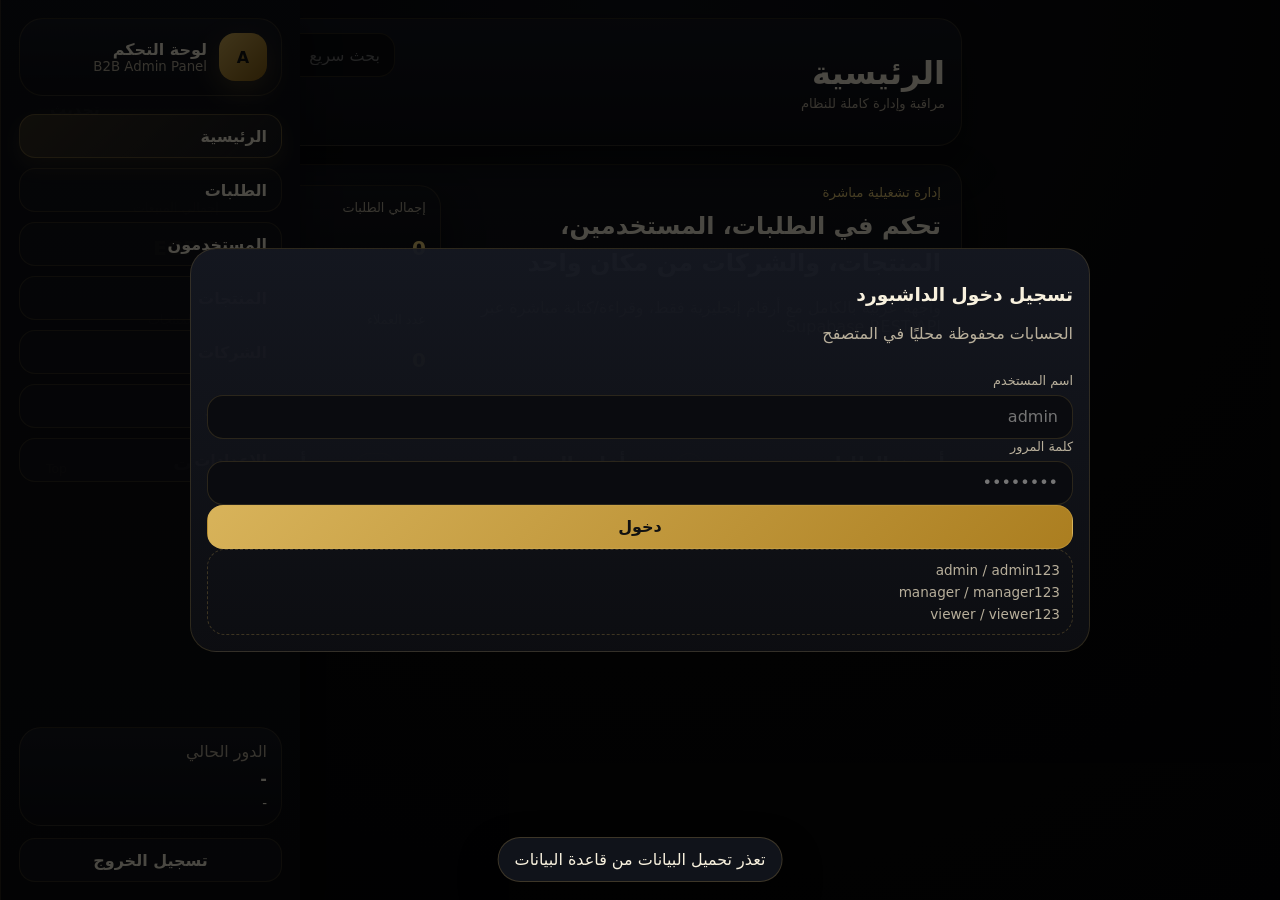
==== dashboard.html @ a52e0a56 "Add files via upload" ====
<!doctype html>
<html lang="ar" dir="rtl">
<head>
  <meta charset="utf-8" />
  <meta name="viewport" content="width=device-width, initial-scale=1, viewport-fit=cover" />
  <meta name="theme-color" content="#09090b" />
  <title>لوحة التحكم</title>
  <link rel="stylesheet" href="dashboard.css" />
</head>
<body>
  <div class="app">
    <aside class="sidebar" id="sidebar">
      <div class="brand"><div class="mark">A</div><div><strong>لوحة التحكم</strong><small>B2B Admin Panel</small></div></div>
      <nav class="nav" id="nav">
        <button data-sec="home" class="nav-btn active">الرئيسية</button>
        <button data-sec="orders" class="nav-btn">الطلبات</button>
        <button data-sec="users" class="nav-btn">المستخدمون</button>
        <button data-sec="products" class="nav-btn">المنتجات</button>
        <button data-sec="companies" class="nav-btn">الشركات</button>
        <button data-sec="reports" class="nav-btn">التقارير</button>
        <button data-sec="settings" class="nav-btn">الإعدادات</button>
      </nav>
      <div class="side-foot">
        <div class="role-box"><span>الدور الحالي</span><strong id="roleBadge">-</strong><small id="userBadge">-</small></div>
        <button id="logoutBtn" class="ghost full">تسجيل الخروج</button>
      </div>
    </aside>
    <div class="backdrop" id="backdrop"></div>
    <main class="main">
      <header class="topbar">
        <div class="top-left"><button id="menuBtn" class="icon mobile">☰</button><div><h1 id="pageTitle">الرئيسية</h1><p id="pageSub">مراقبة وإدارة كاملة للنظام</p></div></div>
        <div class="top-right"><div class="search"><input id="globalSearch" type="search" placeholder="بحث سريع" /><button id="clearSearch" class="mini">×</button></div><button id="refreshBtn" class="ghost">تحديث</button></div>
      </header>

      <section class="hero">
        <div>
          <p class="eyebrow">إدارة تشغيلية مباشرة</p>
          <h2>تحكم في الطلبات، المستخدمين، المنتجات، والشركات من مكان واحد</h2>
          <p class="muted">واجهة عربية بالكامل مع أرقام إنجليزية فقط، وقراءة/كتابة مباشرة عبر Supabase REST API.</p>
        </div>
        <div class="stats">
          <div class="stat"><span>إجمالي الطلبات</span><strong id="statOrders">0</strong></div>
          <div class="stat"><span>إجمالي المبيعات</span><strong id="statSales">0 EGP</strong></div>
          <div class="stat"><span>عدد العملاء</span><strong id="statCustomers">0</strong></div>
          <div class="stat"><span>عدد المنتجات</span><strong id="statProducts">0</strong></div>
        </div>
      </section>

      <section class="section active" data-sec="home">
        <div class="grid3">
          <div class="card"><div class="head"><h3>أحدث الطلبات</h3><span class="pill" id="latestCount">0</span></div><div class="table-wrap"><table class="table compact"><thead><tr><th>رقم الطلب</th><th>العميل</th><th>القيمة</th><th>الحالة</th></tr></thead><tbody id="latestOrders"></tbody></table></div></div>
          <div class="card"><div class="head"><h3>أعلى المنتجات</h3><span class="pill">Top</span></div><div id="topProducts" class="list"></div></div>
          <div class="card"><div class="head"><h3>أعلى الشركات</h3><span class="pill">Top</span></div><div id="topCompanies" class="list"></div></div>
        </div>
      </section>

      <section class="section" data-sec="orders">
        <div class="head"><div><h3>إدارة الطلبات</h3><p class="muted">عرض التفاصيل وتغيير الحالة</p></div><select id="statusFilter"><option value="">كل الحالات</option><option value="pending">pending</option><option value="confirmed">confirmed</option><option value="processing">processing</option><option value="shipped">shipped</option><option value="delivered">delivered</option><option value="paid">paid</option><option value="draft">draft</option></select></div>
        <div class="card"><div class="table-wrap"><table class="table"><thead><tr><th>رقم الطلب</th><th>العميل</th><th>الهاتف</th><th>القيمة</th><th>الحالة</th><th>التاريخ</th><th>إجراءات</th></tr></thead><tbody id="ordersBody"></tbody></table></div></div>
      </section>

      <section class="section" data-sec="users">
        <div class="head"><div><h3>إدارة المستخدمين</h3><p class="muted">العملاء والمناديب — التعديل الإداري فقط</p></div><div class="tabs"><button class="tab active" data-tab="customers">العملاء</button><button class="tab" data-tab="sales_reps">المناديب</button></div></div>
        <div class="card"><div class="table-wrap"><table class="table"><thead><tr><th>الاسم</th><th>الهاتف</th><th>العنوان</th><th>اللوكيشن</th><th>اسم المستخدم</th><th>إجراءات</th></tr></thead><tbody id="usersBody"></tbody></table></div></div>
        <div class="card admin-only"><div class="head"><h3>مستخدمو الداشبورد</h3><button id="addDashUser" class="ghost">إضافة مستخدم</button></div><div class="table-wrap"><table class="table compact"><thead><tr><th>اسم المستخدم</th><th>الدور</th><th>الحالة</th><th>إجراءات</th></tr></thead><tbody id="dashUsersBody"></tbody></table></div></div>
      </section>

      <section class="section" data-sec="products"><div class="head"><div><h3>إدارة المنتجات</h3><p class="muted">تعديل الاسم والسعر والحالة والتفعيل</p></div></div><div class="card"><div class="table-wrap"><table class="table"><thead><tr><th>المنتج</th><th>الشركة</th><th>سعر الكرتون</th><th>سعر القطعة</th><th>الحالة</th><th>الظهور</th><th>إجراءات</th></tr></thead><tbody id="productsBody"></tbody></table></div></div></section>

      <section class="section" data-sec="companies"><div class="head"><div><h3>إدارة الشركات</h3><p class="muted">تعديل الاسم واللوجو والظهور</p></div></div><div class="card"><div class="table-wrap"><table class="table"><thead><tr><th>الشركة</th><th>اللوجو</th><th>الظهور</th><th>الخصم</th><th>إجراءات</th></tr></thead><tbody id="companiesBody"></tbody></table></div></div></section>

      <section class="section" data-sec="reports">
        <div class="head"><div><h3>التقارير والتحليلات</h3><p class="muted">المبيعات حسب التاريخ، الحالات، الأعلى مبيعًا، وأداء المناديب</p></div><div class="filters"><input id="startDate" type="date" /><input id="endDate" type="date" /><button id="applyFilter" class="ghost">تطبيق</button></div></div>
        <div class="grid2"><div class="card"><div class="head"><h3>المبيعات حسب التاريخ</h3><span class="pill" id="salesRange">0 EGP</span></div><div id="dailySales" class="list"></div></div><div class="card"><div class="head"><h3>الطلبات حسب الحالة</h3><span class="pill" id="statusTotal">0</span></div><div id="statusBreakdown" class="list"></div></div><div class="card"><div class="head"><h3>أعلى العملاء</h3><span class="pill">Top</span></div><div id="topCustomers" class="list"></div></div><div class="card"><div class="head"><h3>أداء المناديب</h3><span class="pill">Top</span></div><div id="repPerformance" class="list"></div></div></div>
      </section>

      <section class="section" data-sec="settings">
        <div class="head"><div><h3>الإعدادات</h3><p class="muted">التحكم المحلي والاتصال</p></div></div>
        <div class="grid2"><div class="card"><div class="head"><h3>رقم واتساب الدعم</h3></div><div class="field"><span>الرقم</span><input id="waInput" type="text" placeholder="2015..." /></div><div class="actions"><button id="saveWa" class="primary">حفظ</button></div></div><div class="card"><div class="head"><h3>الصلاحيات</h3></div><div class="list"><div class="row"><strong>admin</strong><span>تحكم كامل</span></div><div class="row"><strong>manager</strong><span>عرض الطلبات وتغيير الحالة</span></div><div class="row"><strong>viewer</strong><span>عرض فقط</span></div></div></div></div>
      </section>
    </main>
  </div>

  <div class="overlay hidden" id="loginModal"><div class="modal"><div class="modal-head"><div><h3>تسجيل دخول الداشبورد</h3><p class="muted">الحسابات محفوظة محليًا في المتصفح</p></div></div><label class="field"><span>اسم المستخدم</span><input id="loginUser" type="text" placeholder="admin" /></label><label class="field"><span>كلمة المرور</span><input id="loginPass" type="password" placeholder="••••••••" /></label><button id="loginBtn" class="primary full">دخول</button><div class="hint"><div>admin / admin123</div><div>manager / manager123</div><div>viewer / viewer123</div></div></div></div>

  <div class="overlay hidden" id="editModal"><div class="modal wide"><div class="modal-head"><div><h3 id="editTitle">تعديل</h3><p id="editSub" class="muted">—</p></div><button class="icon" data-close="editModal">×</button></div><form id="editForm" class="form"></form><div class="actions right"><button class="ghost" data-close="editModal" type="button">إلغاء</button><button id="saveEdit" class="primary" type="button">حفظ</button></div></div></div>

  <div class="overlay hidden" id="detailsModal"><div class="modal wide"><div class="modal-head"><div><h3 id="detailsTitle">تفاصيل</h3><p id="detailsSub" class="muted">—</p></div><button class="icon" data-close="detailsModal">×</button></div><div id="detailsBody"></div></div></div>

  <div class="overlay hidden" id="dashUserModal"><div class="modal"><div class="modal-head"><div><h3>إضافة مستخدم داشبورد</h3><p class="muted">محلي داخل المتصفح</p></div><button class="icon" data-close="dashUserModal">×</button></div><form id="dashUserForm" class="form"><label class="field"><span>اسم المستخدم</span><input name="username" required /></label><label class="field"><span>الاسم الظاهر</span><input name="name" required /></label><label class="field"><span>كلمة المرور</span><input name="password" required /></label><label class="field"><span>الدور</span><select name="role"><option value="viewer">viewer</option><option value="manager">manager</option><option value="admin">admin</option></select></label></form><div class="actions right"><button class="ghost" data-close="dashUserModal" type="button">إلغاء</button><button id="createDashUser" class="primary" type="button">إضافة</button></div></div></div>

  <div id="toast" class="toast hidden"></div>
  <script src="dashboard.js"></script>
</body>
</html>
---- dashboard.css ----
:root{--bg:#070708;--panel:#111218;--panel2:#151821;--line:rgba(216,179,90,.16);--text:#f8f1de;--muted:#b8af9b;--gold:#d8b35a;--gold2:#f0d27a;--shadow:0 18px 40px rgba(0,0,0,.45);--radius:22px;--sidebar:300px}
*{box-sizing:border-box} html,body{margin:0;padding:0;background:radial-gradient(circle at top,#11131a 0,#070708 60%,#050506 100%);color:var(--text);font-family:system-ui,-apple-system,BlinkMacSystemFont,"Segoe UI",Tahoma,Arial,sans-serif} body{direction:rtl;overflow-x:hidden}
button,input,select{font:inherit} button{cursor:pointer}
.app{min-height:100vh}.sidebar{position:fixed;inset:0 auto 0 0;width:var(--sidebar);z-index:30;background:linear-gradient(180deg,rgba(15,16,22,.98),rgba(10,11,15,.98));border-left:1px solid var(--line);box-shadow:var(--shadow);padding:18px;display:flex;flex-direction:column;gap:18px}.brand,.role-box,.card,.modal,.topbar{border:1px solid var(--line);background:linear-gradient(180deg,rgba(21,24,33,.95),rgba(13,14,18,.95))}.brand{border-radius:24px;padding:14px;display:flex;align-items:center;gap:12px}.mark{width:48px;height:48px;border-radius:16px;display:grid;place-items:center;background:linear-gradient(135deg,var(--gold),#8a6212);color:#111;font-weight:900;box-shadow:0 10px 28px rgba(216,179,90,.24)}.brand small{display:block;color:var(--muted)}.nav{display:grid;gap:10px}.nav-btn,.ghost,.primary,.mini,.icon,.tab{min-height:44px;border-radius:16px;border:1px solid var(--line);background:rgba(255,255,255,.02);color:var(--text);padding:0 14px;display:inline-flex;align-items:center;justify-content:center;gap:8px}.nav-btn{justify-content:flex-start;font-weight:700}.nav-btn.active,.tab.active{background:linear-gradient(135deg,rgba(216,179,90,.2),rgba(255,255,255,.04));border-color:rgba(216,179,90,.32);box-shadow:0 8px 20px rgba(216,179,90,.12)}.side-foot{margin-top:auto;display:grid;gap:12px}.role-box{border-radius:22px;padding:14px;display:grid;gap:8px}.role-box span,.muted{color:var(--muted)} .main{margin-right:var(--sidebar);padding:18px;min-height:100vh}.topbar{position:sticky;top:14px;z-index:20;border-radius:24px;padding:14px 16px;box-shadow:var(--shadow);display:flex;align-items:center;justify-content:space-between;gap:14px}.top-left{display:flex;align-items:center;gap:14px}.top-left h1,.hero h2,.head h3{margin:0}.top-left p{margin:4px 0 0;color:var(--muted);font-size:.82rem}.top-right{display:flex;align-items:center;gap:10px;flex-wrap:wrap;justify-content:flex-end}.search{display:flex;align-items:center;gap:8px;min-width:min(100%,360px)}.search input,.field input,.field select,input[type="date"]{width:100%;min-height:44px;border-radius:16px;border:1px solid var(--line);background:#0a0b0f;color:var(--text);padding:0 14px;outline:none}.search input:focus,.field input:focus,.field select:focus,input[type="date"]:focus{border-color:rgba(216,179,90,.55);box-shadow:0 0 0 3px rgba(216,179,90,.08)}.icon,.mini{width:44px;padding:0}.hero{margin-top:18px;border:1px solid var(--line);background:linear-gradient(180deg,rgba(20,22,29,.92),rgba(11,12,16,.92));border-radius:var(--radius);box-shadow:var(--shadow);padding:20px;display:grid;gap:18px;grid-template-columns:1.2fr 1fr}.eyebrow{margin:0 0 8px;color:var(--gold2);font-size:.84rem}.hero h2{font-size:1.5rem;line-height:1.55}.stats{display:grid;grid-template-columns:repeat(2,minmax(0,1fr));gap:12px}.stat,.card{background:linear-gradient(180deg,rgba(20,22,29,.94),rgba(12,13,18,.94));border:1px solid var(--line);box-shadow:var(--shadow)}.stat{border-radius:22px;padding:14px;display:grid;gap:10px;min-height:100px}.stat span{color:var(--muted);font-size:.8rem}.stat strong{font-size:1.25rem;color:var(--gold2)}.section{display:none;margin-top:18px}.section.active{display:block}.grid2,.grid3{display:grid;gap:14px}.grid2{grid-template-columns:repeat(2,minmax(0,1fr))}.grid3{grid-template-columns:repeat(3,minmax(0,1fr))}.card{border-radius:24px;padding:16px}.head{display:flex;justify-content:space-between;align-items:flex-start;gap:12px;margin-bottom:12px;flex-wrap:wrap}.pill{display:inline-flex;align-items:center;justify-content:center;min-height:30px;padding:0 10px;border-radius:999px;background:rgba(216,179,90,.12);border:1px solid rgba(216,179,90,.2);color:var(--gold2);font-size:.78rem}.table-wrap{overflow:auto;border-radius:18px;border:1px solid rgba(255,255,255,.08)}.table{width:100%;border-collapse:collapse;min-width:820px;background:rgba(255,255,255,.02)}.table.compact{min-width:100%}.table th,.table td{padding:12px 14px;border-bottom:1px solid rgba(255,255,255,.06);text-align:right;vertical-align:middle}.table th{font-size:.8rem;color:var(--muted);font-weight:700;background:rgba(255,255,255,.02)}.actions,.filters,.tabs{display:flex;align-items:center;gap:8px;flex-wrap:wrap}.tabs{justify-content:flex-start}.tab,.ghost,.primary{font-weight:800}.primary{background:linear-gradient(135deg,var(--gold),#ab7e20);color:#111;border-color:rgba(216,179,90,.28)}.ghost{background:rgba(255,255,255,.03)}.full{width:100%}.list{display:grid;gap:10px}.row,.item{padding:12px 14px;border-radius:18px;border:1px solid rgba(255,255,255,.06);background:rgba(255,255,255,.03);display:flex;align-items:center;justify-content:space-between;gap:10px}.row strong,.item strong{font-size:.95rem}.row span,.item span{color:var(--muted);font-size:.82rem}.progress{width:100%;height:10px;background:rgba(255,255,255,.04);border-radius:999px;overflow:hidden;margin-top:8px}.progress span{display:block;height:100%;background:linear-gradient(90deg,var(--gold),var(--gold2))}.overlay{position:fixed;inset:0;background:rgba(0,0,0,.7);z-index:100;display:grid;place-items:center;padding:16px}.modal{width:min(900px,100%);border-radius:26px;padding:16px}.modal.wide{width:min(1080px,100%)}.modal-head{display:flex;align-items:flex-start;justify-content:space-between;gap:12px;margin-bottom:14px}.form{display:grid;gap:12px}.field{display:grid;gap:7px}.field span{font-size:.8rem;color:var(--muted)}.toast{position:fixed;bottom:18px;left:50%;transform:translateX(-50%);z-index:120;max-width:min(90vw,560px);padding:12px 16px;border-radius:999px;background:#10131a;border:1px solid rgba(216,179,90,.22);box-shadow:var(--shadow);text-align:center}.hidden{display:none !important}.backdrop{display:none}.mobile{display:none}.admin-only[data-hidden="1"]{display:none !important}.tiny{font-size:.78rem}.company-thumb{width:44px;height:44px;border-radius:12px;object-fit:cover;background:#111}.hint{border:1px dashed rgba(216,179,90,.24);border-radius:18px;padding:12px;color:var(--muted);display:grid;gap:6px;font-size:.85rem}@media (max-width:1100px){.hero,.grid2,.grid3{grid-template-columns:1fr}}@media (max-width:900px){.mobile{display:inline-flex}.main{margin-right:0;padding:14px}.sidebar{transform:translateX(100%);transition:transform .2s ease;width:min(88vw,320px)}body.sidebar-open .sidebar{transform:translateX(0)}.backdrop{position:fixed;inset:0;background:rgba(0,0,0,.55);z-index:25;display:block;opacity:0;pointer-events:none;transition:opacity .2s ease}body.sidebar-open .backdrop{opacity:1;pointer-events:auto}}@media (max-width:640px){.topbar,.head,.actions{flex-direction:column;align-items:stretch}.search{min-width:0;width:100%}.table{min-width:900px}.hero{padding:16px}.hero h2{font-size:1.25rem}}
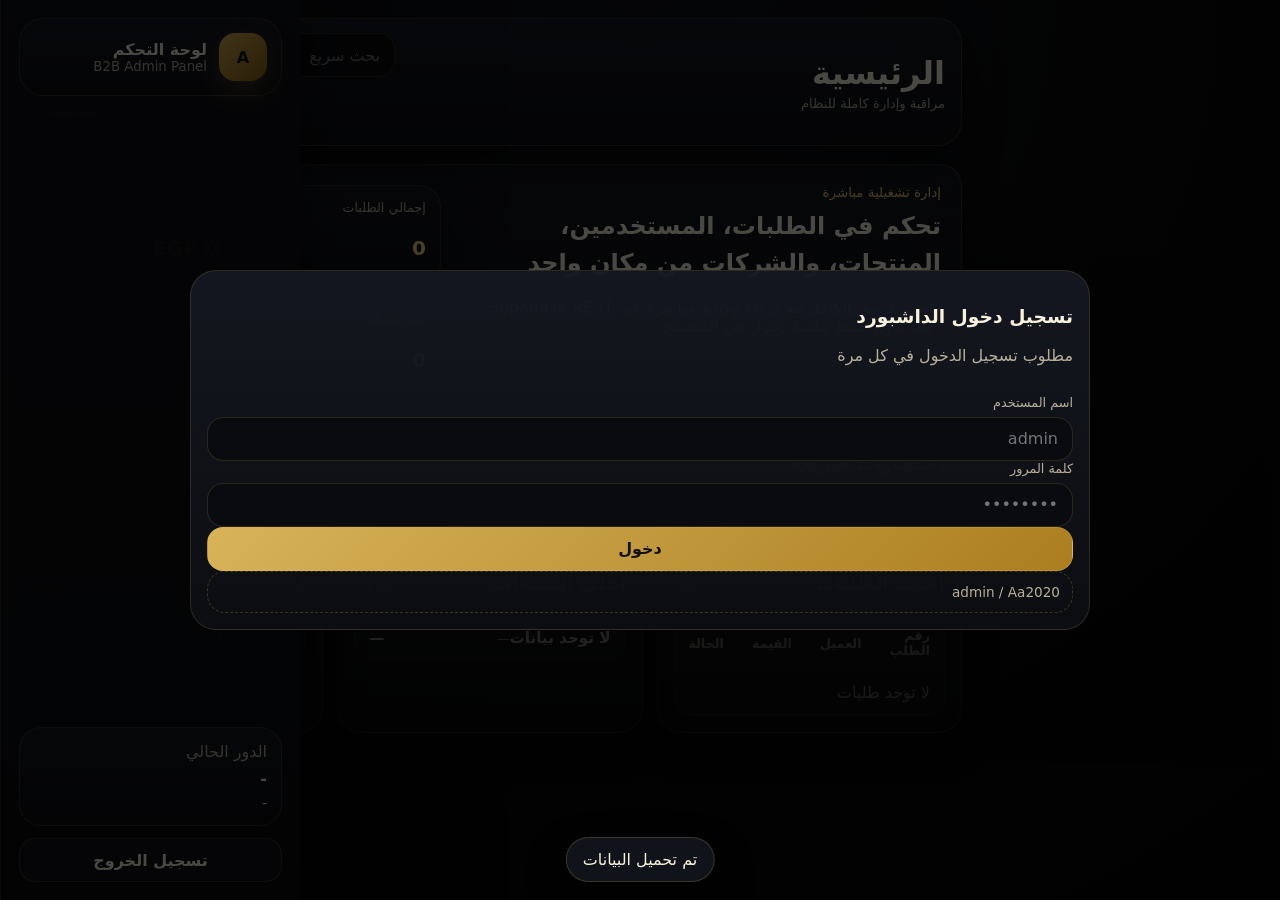
==== commit e1172cb7: "Add files via upload" ====
--- a/dashboard.html
+++ b/dashboard.html
@@ -8,9 +8,16 @@
   <link rel="stylesheet" href="dashboard.css" />
 </head>
 <body>
-  <div class="app">
+  <div class="app-shell">
     <aside class="sidebar" id="sidebar">
-      <div class="brand"><div class="mark">A</div><div><strong>لوحة التحكم</strong><small>B2B Admin Panel</small></div></div>
+      <div class="brand">
+        <div class="mark">A</div>
+        <div>
+          <strong>لوحة التحكم</strong>
+          <small>B2B Admin Panel</small>
+        </div>
+      </div>
+
       <nav class="nav" id="nav">
         <button data-sec="home" class="nav-btn active">الرئيسية</button>
         <button data-sec="orders" class="nav-btn">الطلبات</button>
@@ -20,23 +27,42 @@
         <button data-sec="reports" class="nav-btn">التقارير</button>
         <button data-sec="settings" class="nav-btn">الإعدادات</button>
       </nav>
+
       <div class="side-foot">
-        <div class="role-box"><span>الدور الحالي</span><strong id="roleBadge">-</strong><small id="userBadge">-</small></div>
+        <div class="role-box">
+          <span>الدور الحالي</span>
+          <strong id="roleBadge">-</strong>
+          <small id="userBadge">-</small>
+        </div>
         <button id="logoutBtn" class="ghost full">تسجيل الخروج</button>
       </div>
     </aside>
+
     <div class="backdrop" id="backdrop"></div>
+
     <main class="main">
       <header class="topbar">
-        <div class="top-left"><button id="menuBtn" class="icon mobile">☰</button><div><h1 id="pageTitle">الرئيسية</h1><p id="pageSub">مراقبة وإدارة كاملة للنظام</p></div></div>
-        <div class="top-right"><div class="search"><input id="globalSearch" type="search" placeholder="بحث سريع" /><button id="clearSearch" class="mini">×</button></div><button id="refreshBtn" class="ghost">تحديث</button></div>
+        <div class="top-left">
+          <button id="menuBtn" class="icon mobile">☰</button>
+          <div>
+            <h1 id="pageTitle">الرئيسية</h1>
+            <p id="pageSub">مراقبة وإدارة كاملة للنظام</p>
+          </div>
+        </div>
+        <div class="top-right">
+          <div class="search">
+            <input id="globalSearch" type="search" placeholder="بحث سريع" />
+            <button id="clearSearch" class="mini" title="مسح البحث">×</button>
+          </div>
+          <button id="refreshBtn" class="ghost">تحديث</button>
+        </div>
       </header>
 
       <section class="hero">
         <div>
           <p class="eyebrow">إدارة تشغيلية مباشرة</p>
           <h2>تحكم في الطلبات، المستخدمين، المنتجات، والشركات من مكان واحد</h2>
-          <p class="muted">واجهة عربية بالكامل مع أرقام إنجليزية فقط، وقراءة/كتابة مباشرة عبر Supabase REST API.</p>
+          <p class="muted">واجهة عربية بالكامل مع قراءة وكتابة مباشرة عبر Supabase REST API، بدون حفظ جلسة دخول في المتصفح.</p>
         </div>
         <div class="stats">
           <div class="stat"><span>إجمالي الطلبات</span><strong id="statOrders">0</strong></div>
@@ -47,47 +73,314 @@
       </section>
 
       <section class="section active" data-sec="home">
+        <div class="card rail-card">
+          <div class="head">
+            <div>
+              <h3>اختصارات سريعة</h3>
+              <p class="muted">اسحب أفقيًا وافتح القسم التفصيلي مباشرة</p>
+            </div>
+          </div>
+          <div class="quick-rail" id="quickRail">
+            <button class="quick-card" data-go="orders"><strong>الطلبات</strong><span>عرض وتغيير الحالة</span></button>
+            <button class="quick-card" data-go="users"><strong>المستخدمون</strong><span>العملاء والمناديب</span></button>
+            <button class="quick-card" data-go="products"><strong>المنتجات</strong><span>أسعار وظهور</span></button>
+            <button class="quick-card" data-go="companies"><strong>الشركات</strong><span>الشعارات والخصم</span></button>
+            <button class="quick-card" data-go="reports"><strong>التقارير</strong><span>الـviews الرسمية</span></button>
+          </div>
+        </div>
+
         <div class="grid3">
-          <div class="card"><div class="head"><h3>أحدث الطلبات</h3><span class="pill" id="latestCount">0</span></div><div class="table-wrap"><table class="table compact"><thead><tr><th>رقم الطلب</th><th>العميل</th><th>القيمة</th><th>الحالة</th></tr></thead><tbody id="latestOrders"></tbody></table></div></div>
-          <div class="card"><div class="head"><h3>أعلى المنتجات</h3><span class="pill">Top</span></div><div id="topProducts" class="list"></div></div>
-          <div class="card"><div class="head"><h3>أعلى الشركات</h3><span class="pill">Top</span></div><div id="topCompanies" class="list"></div></div>
+          <div class="card">
+            <div class="head"><h3>أحدث الطلبات</h3><span class="pill" id="latestCount">0</span></div>
+            <div class="table-wrap">
+              <table class="table compact">
+                <thead><tr><th>رقم الطلب</th><th>العميل</th><th>القيمة</th><th>الحالة</th></tr></thead>
+                <tbody id="latestOrders"></tbody>
+              </table>
+            </div>
+          </div>
+          <div class="card">
+            <div class="head"><h3>أعلى المنتجات</h3><span class="pill">Top</span></div>
+            <div id="topProducts" class="list"></div>
+          </div>
+          <div class="card">
+            <div class="head"><h3>أعلى الشركات</h3><span class="pill">Top</span></div>
+            <div id="topCompanies" class="list"></div>
+          </div>
         </div>
       </section>
 
       <section class="section" data-sec="orders">
-        <div class="head"><div><h3>إدارة الطلبات</h3><p class="muted">عرض التفاصيل وتغيير الحالة</p></div><select id="statusFilter"><option value="">كل الحالات</option><option value="pending">pending</option><option value="confirmed">confirmed</option><option value="processing">processing</option><option value="shipped">shipped</option><option value="delivered">delivered</option><option value="paid">paid</option><option value="draft">draft</option></select></div>
-        <div class="card"><div class="table-wrap"><table class="table"><thead><tr><th>رقم الطلب</th><th>العميل</th><th>الهاتف</th><th>القيمة</th><th>الحالة</th><th>التاريخ</th><th>إجراءات</th></tr></thead><tbody id="ordersBody"></tbody></table></div></div>
+        <div class="head">
+          <div>
+            <h3>إدارة الطلبات</h3>
+            <p class="muted">عرض التفاصيل وتغيير الحالة</p>
+          </div>
+          <select id="statusFilter">
+            <option value="">كل الحالات</option>
+            <option value="pending">pending</option>
+            <option value="confirmed">confirmed</option>
+            <option value="processing">processing</option>
+            <option value="shipped">shipped</option>
+            <option value="delivered">delivered</option>
+            <option value="paid">paid</option>
+            <option value="draft">draft</option>
+          </select>
+        </div>
+        <div class="card">
+          <div class="table-wrap">
+            <table class="table">
+              <thead>
+                <tr>
+                  <th>رقم الطلب</th>
+                  <th>العميل</th>
+                  <th>الهاتف</th>
+                  <th>القيمة</th>
+                  <th>الحالة</th>
+                  <th>التاريخ</th>
+                  <th>إجراءات</th>
+                </tr>
+              </thead>
+              <tbody id="ordersBody"></tbody>
+            </table>
+          </div>
+        </div>
       </section>
 
       <section class="section" data-sec="users">
-        <div class="head"><div><h3>إدارة المستخدمين</h3><p class="muted">العملاء والمناديب — التعديل الإداري فقط</p></div><div class="tabs"><button class="tab active" data-tab="customers">العملاء</button><button class="tab" data-tab="sales_reps">المناديب</button></div></div>
-        <div class="card"><div class="table-wrap"><table class="table"><thead><tr><th>الاسم</th><th>الهاتف</th><th>العنوان</th><th>اللوكيشن</th><th>اسم المستخدم</th><th>إجراءات</th></tr></thead><tbody id="usersBody"></tbody></table></div></div>
-        <div class="card admin-only"><div class="head"><h3>مستخدمو الداشبورد</h3><button id="addDashUser" class="ghost">إضافة مستخدم</button></div><div class="table-wrap"><table class="table compact"><thead><tr><th>اسم المستخدم</th><th>الدور</th><th>الحالة</th><th>إجراءات</th></tr></thead><tbody id="dashUsersBody"></tbody></table></div></div>
-      </section>
-
-      <section class="section" data-sec="products"><div class="head"><div><h3>إدارة المنتجات</h3><p class="muted">تعديل الاسم والسعر والحالة والتفعيل</p></div></div><div class="card"><div class="table-wrap"><table class="table"><thead><tr><th>المنتج</th><th>الشركة</th><th>سعر الكرتون</th><th>سعر القطعة</th><th>الحالة</th><th>الظهور</th><th>إجراءات</th></tr></thead><tbody id="productsBody"></tbody></table></div></div></section>
-
-      <section class="section" data-sec="companies"><div class="head"><div><h3>إدارة الشركات</h3><p class="muted">تعديل الاسم واللوجو والظهور</p></div></div><div class="card"><div class="table-wrap"><table class="table"><thead><tr><th>الشركة</th><th>اللوجو</th><th>الظهور</th><th>الخصم</th><th>إجراءات</th></tr></thead><tbody id="companiesBody"></tbody></table></div></div></section>
+        <div class="head">
+          <div>
+            <h3>إدارة المستخدمين</h3>
+            <p class="muted">العملاء والمناديب — التعديل الإداري فقط</p>
+          </div>
+          <div class="tabs">
+            <button class="tab active" data-tab="customers">العملاء</button>
+            <button class="tab" data-tab="sales_reps">المناديب</button>
+          </div>
+        </div>
+
+        <div class="card">
+          <div class="table-wrap">
+            <table class="table">
+              <thead>
+                <tr>
+                  <th>الاسم</th>
+                  <th>الهاتف</th>
+                  <th>العنوان / المنطقة</th>
+                  <th>اللوكيشن</th>
+                  <th>اسم المستخدم</th>
+                  <th>إجراءات</th>
+                </tr>
+              </thead>
+              <tbody id="usersBody"></tbody>
+            </table>
+          </div>
+        </div>
+
+        <div class="card admin-only" data-admin-only="1">
+          <div class="head">
+            <h3>مستخدمو الداشبورد</h3>
+            <button id="addDashUser" class="ghost">إضافة مستخدم</button>
+          </div>
+          <div class="table-wrap">
+            <table class="table compact">
+              <thead>
+                <tr>
+                  <th>اسم المستخدم</th>
+                  <th>الدور</th>
+                  <th>الحالة</th>
+                  <th>إجراءات</th>
+                </tr>
+              </thead>
+              <tbody id="dashUsersBody"></tbody>
+            </table>
+          </div>
+        </div>
+      </section>
+
+      <section class="section" data-sec="products">
+        <div class="head">
+          <div>
+            <h3>إدارة المنتجات</h3>
+            <p class="muted">تعديل الاسم والسعر والحالة والظهور</p>
+          </div>
+        </div>
+        <div class="card">
+          <div class="table-wrap">
+            <table class="table">
+              <thead>
+                <tr>
+                  <th>المنتج</th>
+                  <th>الشركة</th>
+                  <th>سعر الكرتون</th>
+                  <th>سعر القطعة</th>
+                  <th>الحالة</th>
+                  <th>الظهور</th>
+                  <th>إجراءات</th>
+                </tr>
+              </thead>
+              <tbody id="productsBody"></tbody>
+            </table>
+          </div>
+        </div>
+      </section>
+
+      <section class="section" data-sec="companies">
+        <div class="head">
+          <div>
+            <h3>إدارة الشركات</h3>
+            <p class="muted">تعديل الاسم واللوجو والظهور</p>
+          </div>
+        </div>
+        <div class="card">
+          <div class="table-wrap">
+            <table class="table">
+              <thead>
+                <tr>
+                  <th>الشركة</th>
+                  <th>اللوجو</th>
+                  <th>الظهور</th>
+                  <th>الخصم</th>
+                  <th>إجراءات</th>
+                </tr>
+              </thead>
+              <tbody id="companiesBody"></tbody>
+            </table>
+          </div>
+        </div>
+      </section>
 
       <section class="section" data-sec="reports">
-        <div class="head"><div><h3>التقارير والتحليلات</h3><p class="muted">المبيعات حسب التاريخ، الحالات، الأعلى مبيعًا، وأداء المناديب</p></div><div class="filters"><input id="startDate" type="date" /><input id="endDate" type="date" /><button id="applyFilter" class="ghost">تطبيق</button></div></div>
-        <div class="grid2"><div class="card"><div class="head"><h3>المبيعات حسب التاريخ</h3><span class="pill" id="salesRange">0 EGP</span></div><div id="dailySales" class="list"></div></div><div class="card"><div class="head"><h3>الطلبات حسب الحالة</h3><span class="pill" id="statusTotal">0</span></div><div id="statusBreakdown" class="list"></div></div><div class="card"><div class="head"><h3>أعلى العملاء</h3><span class="pill">Top</span></div><div id="topCustomers" class="list"></div></div><div class="card"><div class="head"><h3>أداء المناديب</h3><span class="pill">Top</span></div><div id="repPerformance" class="list"></div></div></div>
+        <div class="head">
+          <div>
+            <h3>التقارير والتحليلات</h3>
+            <p class="muted">الاعتماد على الـviews الرسمية فقط</p>
+          </div>
+          <div class="filters">
+            <input id="startDate" type="date" />
+            <input id="endDate" type="date" />
+            <button id="applyFilter" class="ghost">تطبيق</button>
+          </div>
+        </div>
+
+        <div class="grid2">
+          <div class="card">
+            <div class="head"><h3>المبيعات حسب التاريخ</h3><span class="pill" id="salesRange">0 EGP</span></div>
+            <div id="dailySales" class="list"></div>
+          </div>
+          <div class="card">
+            <div class="head"><h3>الطلبات حسب الحالة</h3><span class="pill" id="statusTotal">0</span></div>
+            <div id="statusBreakdown" class="list"></div>
+          </div>
+          <div class="card">
+            <div class="head"><h3>أعلى العملاء</h3><span class="pill">Top</span></div>
+            <div id="topCustomers" class="list"></div>
+          </div>
+          <div class="card">
+            <div class="head"><h3>أداء المناديب</h3><span class="pill">Top</span></div>
+            <div id="repPerformance" class="list"></div>
+          </div>
+        </div>
       </section>
 
       <section class="section" data-sec="settings">
-        <div class="head"><div><h3>الإعدادات</h3><p class="muted">التحكم المحلي والاتصال</p></div></div>
-        <div class="grid2"><div class="card"><div class="head"><h3>رقم واتساب الدعم</h3></div><div class="field"><span>الرقم</span><input id="waInput" type="text" placeholder="2015..." /></div><div class="actions"><button id="saveWa" class="primary">حفظ</button></div></div><div class="card"><div class="head"><h3>الصلاحيات</h3></div><div class="list"><div class="row"><strong>admin</strong><span>تحكم كامل</span></div><div class="row"><strong>manager</strong><span>عرض الطلبات وتغيير الحالة</span></div><div class="row"><strong>viewer</strong><span>عرض فقط</span></div></div></div></div>
+        <div class="head">
+          <div>
+            <h3>الإعدادات</h3>
+            <p class="muted">التحكم المحلي والاتصال</p>
+          </div>
+        </div>
+        <div class="grid2">
+          <div class="card">
+            <div class="head"><h3>رقم واتساب الدعم</h3></div>
+            <div class="field">
+              <span>الرقم</span>
+              <input id="waInput" type="text" placeholder="2015..." />
+            </div>
+            <div class="actions">
+              <button id="saveWa" class="primary">حفظ</button>
+            </div>
+          </div>
+          <div class="card">
+            <div class="head"><h3>الصلاحيات</h3></div>
+            <div class="list">
+              <div class="row"><strong>admin</strong><span>تحكم كامل</span></div>
+              <div class="row"><strong>manager</strong><span>الطلبات + التقارير</span></div>
+              <div class="row"><strong>viewer</strong><span>عرض تقارير فقط</span></div>
+            </div>
+          </div>
+        </div>
       </section>
     </main>
   </div>
 
-  <div class="overlay hidden" id="loginModal"><div class="modal"><div class="modal-head"><div><h3>تسجيل دخول الداشبورد</h3><p class="muted">الحسابات محفوظة محليًا في المتصفح</p></div></div><label class="field"><span>اسم المستخدم</span><input id="loginUser" type="text" placeholder="admin" /></label><label class="field"><span>كلمة المرور</span><input id="loginPass" type="password" placeholder="••••••••" /></label><button id="loginBtn" class="primary full">دخول</button><div class="hint"><div>admin / admin123</div><div>manager / manager123</div><div>viewer / viewer123</div></div></div></div>
-
-  <div class="overlay hidden" id="editModal"><div class="modal wide"><div class="modal-head"><div><h3 id="editTitle">تعديل</h3><p id="editSub" class="muted">—</p></div><button class="icon" data-close="editModal">×</button></div><form id="editForm" class="form"></form><div class="actions right"><button class="ghost" data-close="editModal" type="button">إلغاء</button><button id="saveEdit" class="primary" type="button">حفظ</button></div></div></div>
-
-  <div class="overlay hidden" id="detailsModal"><div class="modal wide"><div class="modal-head"><div><h3 id="detailsTitle">تفاصيل</h3><p id="detailsSub" class="muted">—</p></div><button class="icon" data-close="detailsModal">×</button></div><div id="detailsBody"></div></div></div>
-
-  <div class="overlay hidden" id="dashUserModal"><div class="modal"><div class="modal-head"><div><h3>إضافة مستخدم داشبورد</h3><p class="muted">محلي داخل المتصفح</p></div><button class="icon" data-close="dashUserModal">×</button></div><form id="dashUserForm" class="form"><label class="field"><span>اسم المستخدم</span><input name="username" required /></label><label class="field"><span>الاسم الظاهر</span><input name="name" required /></label><label class="field"><span>كلمة المرور</span><input name="password" required /></label><label class="field"><span>الدور</span><select name="role"><option value="viewer">viewer</option><option value="manager">manager</option><option value="admin">admin</option></select></label></form><div class="actions right"><button class="ghost" data-close="dashUserModal" type="button">إلغاء</button><button id="createDashUser" class="primary" type="button">إضافة</button></div></div></div>
+  <div class="overlay hidden" id="loginModal">
+    <div class="modal">
+      <div class="modal-head">
+        <div>
+          <h3>تسجيل دخول الداشبورد</h3>
+          <p class="muted">مطلوب تسجيل الدخول في كل مرة</p>
+        </div>
+      </div>
+      <label class="field"><span>اسم المستخدم</span><input id="loginUser" type="text" placeholder="admin" /></label>
+      <label class="field"><span>كلمة المرور</span><input id="loginPass" type="password" placeholder="••••••••" /></label>
+      <button id="loginBtn" class="primary full">دخول</button>
+      <div class="hint">
+        <div>admin / Aa2020</div>
+      </div>
+    </div>
+  </div>
+
+  <div class="overlay hidden" id="editModal">
+    <div class="modal wide">
+      <div class="modal-head">
+        <div>
+          <h3 id="editTitle">تعديل</h3>
+          <p id="editSub" class="muted">—</p>
+        </div>
+        <button class="icon" data-close="editModal">×</button>
+      </div>
+      <form id="editForm" class="form"></form>
+      <div class="actions right">
+        <button class="ghost" data-close="editModal" type="button">إلغاء</button>
+        <button id="saveEdit" class="primary" type="button">حفظ</button>
+      </div>
+    </div>
+  </div>
+
+  <div class="overlay hidden" id="detailsModal">
+    <div class="modal wide">
+      <div class="modal-head">
+        <div>
+          <h3 id="detailsTitle">تفاصيل</h3>
+          <p id="detailsSub" class="muted">—</p>
+        </div>
+        <button class="icon" data-close="detailsModal">×</button>
+      </div>
+      <div id="detailsBody"></div>
+    </div>
+  </div>
+
+  <div class="overlay hidden" id="dashUserModal">
+    <div class="modal">
+      <div class="modal-head">
+        <div>
+          <h3>إضافة مستخدم داشبورد</h3>
+          <p class="muted">يتم تخزينه محليًا في dashboard_users</p>
+        </div>
+        <button class="icon" data-close="dashUserModal">×</button>
+      </div>
+      <form id="dashUserForm" class="form">
+        <label class="field"><span>اسم المستخدم</span><input name="username" required /></label>
+        <label class="field"><span>الدور</span><select name="role"><option value="viewer">viewer</option><option value="manager">manager</option><option value="admin">admin</option></select></label>
+        <label class="field"><span>الباسورد</span><input name="password" type="password" required /></label>
+      </form>
+      <div class="actions right">
+        <button class="ghost" data-close="dashUserModal" type="button">إلغاء</button>
+        <button id="createDashUser" class="primary" type="button">إنشاء</button>
+      </div>
+    </div>
+  </div>
 
   <div id="toast" class="toast hidden"></div>
   <script src="dashboard.js"></script>
--- a/dashboard.css
+++ b/dashboard.css
@@ -1,4 +1,96 @@
-:root{--bg:#070708;--panel:#111218;--panel2:#151821;--line:rgba(216,179,90,.16);--text:#f8f1de;--muted:#b8af9b;--gold:#d8b35a;--gold2:#f0d27a;--shadow:0 18px 40px rgba(0,0,0,.45);--radius:22px;--sidebar:300px}
-*{box-sizing:border-box} html,body{margin:0;padding:0;background:radial-gradient(circle at top,#11131a 0,#070708 60%,#050506 100%);color:var(--text);font-family:system-ui,-apple-system,BlinkMacSystemFont,"Segoe UI",Tahoma,Arial,sans-serif} body{direction:rtl;overflow-x:hidden}
-button,input,select{font:inherit} button{cursor:pointer}
-.app{min-height:100vh}.sidebar{position:fixed;inset:0 auto 0 0;width:var(--sidebar);z-index:30;background:linear-gradient(180deg,rgba(15,16,22,.98),rgba(10,11,15,.98));border-left:1px solid var(--line);box-shadow:var(--shadow);padding:18px;display:flex;flex-direction:column;gap:18px}.brand,.role-box,.card,.modal,.topbar{border:1px solid var(--line);background:linear-gradient(180deg,rgba(21,24,33,.95),rgba(13,14,18,.95))}.brand{border-radius:24px;padding:14px;display:flex;align-items:center;gap:12px}.mark{width:48px;height:48px;border-radius:16px;display:grid;place-items:center;background:linear-gradient(135deg,var(--gold),#8a6212);color:#111;font-weight:900;box-shadow:0 10px 28px rgba(216,179,90,.24)}.brand small{display:block;color:var(--muted)}.nav{display:grid;gap:10px}.nav-btn,.ghost,.primary,.mini,.icon,.tab{min-height:44px;border-radius:16px;border:1px solid var(--line);background:rgba(255,255,255,.02);color:var(--text);padding:0 14px;display:inline-flex;align-items:center;justify-content:center;gap:8px}.nav-btn{justify-content:flex-start;font-weight:700}.nav-btn.active,.tab.active{background:linear-gradient(135deg,rgba(216,179,90,.2),rgba(255,255,255,.04));border-color:rgba(216,179,90,.32);box-shadow:0 8px 20px rgba(216,179,90,.12)}.side-foot{margin-top:auto;display:grid;gap:12px}.role-box{border-radius:22px;padding:14px;display:grid;gap:8px}.role-box span,.muted{color:var(--muted)} .main{margin-right:var(--sidebar);padding:18px;min-height:100vh}.topbar{position:sticky;top:14px;z-index:20;border-radius:24px;padding:14px 16px;box-shadow:var(--shadow);display:flex;align-items:center;justify-content:space-between;gap:14px}.top-left{display:flex;align-items:center;gap:14px}.top-left h1,.hero h2,.head h3{margin:0}.top-left p{margin:4px 0 0;color:var(--muted);font-size:.82rem}.top-right{display:flex;align-items:center;gap:10px;flex-wrap:wrap;justify-content:flex-end}.search{display:flex;align-items:center;gap:8px;min-width:min(100%,360px)}.search input,.field input,.field select,input[type="date"]{width:100%;min-height:44px;border-radius:16px;border:1px solid var(--line);background:#0a0b0f;color:var(--text);padding:0 14px;outline:none}.search input:focus,.field input:focus,.field select:focus,input[type="date"]:focus{border-color:rgba(216,179,90,.55);box-shadow:0 0 0 3px rgba(216,179,90,.08)}.icon,.mini{width:44px;padding:0}.hero{margin-top:18px;border:1px solid var(--line);background:linear-gradient(180deg,rgba(20,22,29,.92),rgba(11,12,16,.92));border-radius:var(--radius);box-shadow:var(--shadow);padding:20px;display:grid;gap:18px;grid-template-columns:1.2fr 1fr}.eyebrow{margin:0 0 8px;color:var(--gold2);font-size:.84rem}.hero h2{font-size:1.5rem;line-height:1.55}.stats{display:grid;grid-template-columns:repeat(2,minmax(0,1fr));gap:12px}.stat,.card{background:linear-gradient(180deg,rgba(20,22,29,.94),rgba(12,13,18,.94));border:1px solid var(--line);box-shadow:var(--shadow)}.stat{border-radius:22px;padding:14px;display:grid;gap:10px;min-height:100px}.stat span{color:var(--muted);font-size:.8rem}.stat strong{font-size:1.25rem;color:var(--gold2)}.section{display:none;margin-top:18px}.section.active{display:block}.grid2,.grid3{display:grid;gap:14px}.grid2{grid-template-columns:repeat(2,minmax(0,1fr))}.grid3{grid-template-columns:repeat(3,minmax(0,1fr))}.card{border-radius:24px;padding:16px}.head{display:flex;justify-content:space-between;align-items:flex-start;gap:12px;margin-bottom:12px;flex-wrap:wrap}.pill{display:inline-flex;align-items:center;justify-content:center;min-height:30px;padding:0 10px;border-radius:999px;background:rgba(216,179,90,.12);border:1px solid rgba(216,179,90,.2);color:var(--gold2);font-size:.78rem}.table-wrap{overflow:auto;border-radius:18px;border:1px solid rgba(255,255,255,.08)}.table{width:100%;border-collapse:collapse;min-width:820px;background:rgba(255,255,255,.02)}.table.compact{min-width:100%}.table th,.table td{padding:12px 14px;border-bottom:1px solid rgba(255,255,255,.06);text-align:right;vertical-align:middle}.table th{font-size:.8rem;color:var(--muted);font-weight:700;background:rgba(255,255,255,.02)}.actions,.filters,.tabs{display:flex;align-items:center;gap:8px;flex-wrap:wrap}.tabs{justify-content:flex-start}.tab,.ghost,.primary{font-weight:800}.primary{background:linear-gradient(135deg,var(--gold),#ab7e20);color:#111;border-color:rgba(216,179,90,.28)}.ghost{background:rgba(255,255,255,.03)}.full{width:100%}.list{display:grid;gap:10px}.row,.item{padding:12px 14px;border-radius:18px;border:1px solid rgba(255,255,255,.06);background:rgba(255,255,255,.03);display:flex;align-items:center;justify-content:space-between;gap:10px}.row strong,.item strong{font-size:.95rem}.row span,.item span{color:var(--muted);font-size:.82rem}.progress{width:100%;height:10px;background:rgba(255,255,255,.04);border-radius:999px;overflow:hidden;margin-top:8px}.progress span{display:block;height:100%;background:linear-gradient(90deg,var(--gold),var(--gold2))}.overlay{position:fixed;inset:0;background:rgba(0,0,0,.7);z-index:100;display:grid;place-items:center;padding:16px}.modal{width:min(900px,100%);border-radius:26px;padding:16px}.modal.wide{width:min(1080px,100%)}.modal-head{display:flex;align-items:flex-start;justify-content:space-between;gap:12px;margin-bottom:14px}.form{display:grid;gap:12px}.field{display:grid;gap:7px}.field span{font-size:.8rem;color:var(--muted)}.toast{position:fixed;bottom:18px;left:50%;transform:translateX(-50%);z-index:120;max-width:min(90vw,560px);padding:12px 16px;border-radius:999px;background:#10131a;border:1px solid rgba(216,179,90,.22);box-shadow:var(--shadow);text-align:center}.hidden{display:none !important}.backdrop{display:none}.mobile{display:none}.admin-only[data-hidden="1"]{display:none !important}.tiny{font-size:.78rem}.company-thumb{width:44px;height:44px;border-radius:12px;object-fit:cover;background:#111}.hint{border:1px dashed rgba(216,179,90,.24);border-radius:18px;padding:12px;color:var(--muted);display:grid;gap:6px;font-size:.85rem}@media (max-width:1100px){.hero,.grid2,.grid3{grid-template-columns:1fr}}@media (max-width:900px){.mobile{display:inline-flex}.main{margin-right:0;padding:14px}.sidebar{transform:translateX(100%);transition:transform .2s ease;width:min(88vw,320px)}body.sidebar-open .sidebar{transform:translateX(0)}.backdrop{position:fixed;inset:0;background:rgba(0,0,0,.55);z-index:25;display:block;opacity:0;pointer-events:none;transition:opacity .2s ease}body.sidebar-open .backdrop{opacity:1;pointer-events:auto}}@media (max-width:640px){.topbar,.head,.actions{flex-direction:column;align-items:stretch}.search{min-width:0;width:100%}.table{min-width:900px}.hero{padding:16px}.hero h2{font-size:1.25rem}}
+:root{
+  --bg:#070708;--panel:#111218;--panel2:#151821;--line:rgba(216,179,90,.16);--text:#f8f1de;--muted:#b8af9b;--gold:#d8b35a;--gold2:#f0d27a;--shadow:0 18px 40px rgba(0,0,0,.45);--radius:22px;--sidebar:300px;
+}
+*{box-sizing:border-box}
+html,body{margin:0;padding:0;background:radial-gradient(circle at top,#11131a 0,#070708 60%,#050506 100%);color:var(--text);font-family:system-ui,-apple-system,BlinkMacSystemFont,"Segoe UI",Tahoma,Arial,sans-serif}
+body{direction:rtl;overflow-x:hidden}
+button,input,select{font:inherit}
+button{cursor:pointer}
+.app-shell{min-height:100vh}
+.sidebar{position:fixed;inset:0 auto 0 0;width:var(--sidebar);z-index:30;background:linear-gradient(180deg,rgba(15,16,22,.98),rgba(10,11,15,.98));border-left:1px solid var(--line);box-shadow:var(--shadow);padding:18px;display:flex;flex-direction:column;gap:18px}
+.brand,.role-box,.card,.modal,.topbar{border:1px solid var(--line);background:linear-gradient(180deg,rgba(21,24,33,.95),rgba(13,14,18,.95))}
+.brand{border-radius:24px;padding:14px;display:flex;align-items:center;gap:12px}
+.mark{width:48px;height:48px;border-radius:16px;display:grid;place-items:center;background:linear-gradient(135deg,var(--gold),#8a6212);color:#111;font-weight:900;box-shadow:0 10px 28px rgba(216,179,90,.24)}
+.brand small{display:block;color:var(--muted)}
+.nav{display:grid;gap:10px}
+.nav-btn,.ghost,.primary,.mini,.icon,.tab,.quick-card{min-height:44px;border-radius:16px;border:1px solid var(--line);background:rgba(255,255,255,.02);color:var(--text);padding:0 14px;display:inline-flex;align-items:center;justify-content:center;gap:8px}
+.nav-btn{justify-content:flex-start;font-weight:700}
+.nav-btn.active,.tab.active{background:linear-gradient(135deg,rgba(216,179,90,.2),rgba(255,255,255,.04));border-color:rgba(216,179,90,.32);box-shadow:0 8px 20px rgba(216,179,90,.12)}
+.side-foot{margin-top:auto;display:grid;gap:12px}
+.role-box{border-radius:22px;padding:14px;display:grid;gap:8px}
+.role-box span,.muted{color:var(--muted)}
+.main{margin-right:var(--sidebar);padding:18px;min-height:100vh}
+.topbar{position:sticky;top:14px;z-index:20;border-radius:24px;padding:14px 16px;box-shadow:var(--shadow);display:flex;align-items:center;justify-content:space-between;gap:14px}
+.top-left{display:flex;align-items:center;gap:14px}
+.top-left h1,.hero h2,.head h3{margin:0}
+.top-left p{margin:4px 0 0;color:var(--muted);font-size:.82rem}
+.top-right{display:flex;align-items:center;gap:10px;flex-wrap:wrap;justify-content:flex-end}
+.search{display:flex;align-items:center;gap:8px;min-width:min(100%,360px)}
+.search input,.field input,.field select,input[type="date"]{width:100%;min-height:44px;border-radius:16px;border:1px solid var(--line);background:#0a0b0f;color:var(--text);padding:0 14px;outline:none}
+.search input:focus,.field input:focus,.field select:focus,input[type="date"]:focus{border-color:rgba(216,179,90,.55);box-shadow:0 0 0 3px rgba(216,179,90,.08)}
+.icon,.mini{width:44px;padding:0}
+.hero{margin-top:18px;border:1px solid var(--line);background:linear-gradient(180deg,rgba(20,22,29,.92),rgba(11,12,16,.92));border-radius:var(--radius);box-shadow:var(--shadow);padding:20px;display:grid;gap:18px;grid-template-columns:1.2fr 1fr}
+.eyebrow{margin:0 0 8px;color:var(--gold2);font-size:.84rem}
+.hero h2{font-size:1.5rem;line-height:1.55}
+.stats{display:grid;grid-template-columns:repeat(2,minmax(0,1fr));gap:12px}
+.stat,.card{background:linear-gradient(180deg,rgba(20,22,29,.94),rgba(12,13,18,.94));border:1px solid var(--line);box-shadow:var(--shadow)}
+.stat{border-radius:22px;padding:14px;display:grid;gap:10px;min-height:100px}
+.stat span{color:var(--muted);font-size:.8rem}
+.stat strong{font-size:1.25rem;color:var(--gold2)}
+.section{display:none;margin-top:18px}
+.section.active{display:block}
+.grid2,.grid3{display:grid;gap:14px}
+.grid2{grid-template-columns:repeat(2,minmax(0,1fr))}
+.grid3{grid-template-columns:repeat(3,minmax(0,1fr))}
+.card{border-radius:24px;padding:16px}
+.head{display:flex;justify-content:space-between;align-items:flex-start;gap:12px;margin-bottom:12px;flex-wrap:wrap}
+.pill{display:inline-flex;align-items:center;justify-content:center;min-height:30px;padding:0 10px;border-radius:999px;background:rgba(216,179,90,.12);border:1px solid rgba(216,179,90,.2);color:var(--gold2);font-size:.78rem}
+.table-wrap{overflow:auto;border-radius:18px;border:1px solid rgba(255,255,255,.08)}
+.table{width:100%;border-collapse:collapse;min-width:820px;background:rgba(255,255,255,.02)}
+.table.compact{min-width:100%}
+.table th,.table td{padding:12px 14px;border-bottom:1px solid rgba(255,255,255,.06);text-align:right;vertical-align:middle}
+.table th{font-size:.8rem;color:var(--muted);font-weight:700;background:rgba(255,255,255,.02)}
+.actions,.filters,.tabs{display:flex;align-items:center;gap:8px;flex-wrap:wrap}
+.tabs{justify-content:flex-start}
+.tab,.ghost,.primary{font-weight:800}
+.primary{background:linear-gradient(135deg,var(--gold),#ab7e20);color:#111;border-color:rgba(216,179,90,.28)}
+.ghost{background:rgba(255,255,255,.03)}
+.full{width:100%}
+.list{display:grid;gap:10px}
+.row,.item{padding:12px 14px;border-radius:18px;border:1px solid rgba(255,255,255,.06);background:rgba(255,255,255,.03);display:flex;align-items:center;justify-content:space-between;gap:10px}
+.row strong,.item strong{font-size:.95rem}
+.row span,.item span{color:var(--muted);font-size:.82rem}
+.progress{width:100%;height:10px;background:rgba(255,255,255,.04);border-radius:999px;overflow:hidden;margin-top:8px}
+.progress span{display:block;height:100%;background:linear-gradient(90deg,var(--gold),var(--gold2))}
+.overlay{position:fixed;inset:0;background:rgba(0,0,0,.7);z-index:100;display:grid;place-items:center;padding:16px}
+.modal{width:min(900px,100%);border-radius:26px;padding:16px}
+.modal.wide{width:min(1080px,100%)}
+.modal-head{display:flex;align-items:flex-start;justify-content:space-between;gap:12px;margin-bottom:14px}
+.form{display:grid;gap:12px}
+.field{display:grid;gap:7px}
+.field span{font-size:.8rem;color:var(--muted)}
+.toast{position:fixed;bottom:18px;left:50%;transform:translateX(-50%);z-index:120;max-width:min(90vw,560px);padding:12px 16px;border-radius:999px;background:#10131a;border:1px solid rgba(216,179,90,.22);box-shadow:var(--shadow);text-align:center}
+.hidden{display:none !important}
+.backdrop{display:none}
+.mobile{display:none}
+.admin-only[data-admin-only="1"]{display:block}
+.company-thumb{width:44px;height:44px;border-radius:12px;object-fit:cover;background:#111}
+.hint{border:1px dashed rgba(216,179,90,.24);border-radius:18px;padding:12px;color:var(--muted);display:grid;gap:6px;font-size:.85rem}
+.rail-card{padding-bottom:12px}
+.quick-rail{display:flex;gap:12px;overflow-x:auto;padding-bottom:6px;scroll-snap-type:x proximity}
+.quick-card{min-width:170px;height:98px;flex:0 0 auto;align-items:flex-start;justify-content:space-between;padding:14px 16px;text-align:right;scroll-snap-align:start;background:linear-gradient(180deg,rgba(255,255,255,.04),rgba(255,255,255,.02));border-color:rgba(216,179,90,.18)}
+.quick-card strong{font-size:1rem}
+.quick-card span{color:var(--muted);font-size:.82rem;display:block;margin-top:6px}
+.status{display:inline-flex;align-items:center;justify-content:center;min-height:28px;padding:0 10px;border-radius:999px;font-size:.78rem;border:1px solid transparent}
+.status.good{background:rgba(0,170,94,.12);border-color:rgba(0,170,94,.25);color:#8ef0bc}
+.status.warn{background:rgba(216,179,90,.12);border-color:rgba(216,179,90,.25);color:var(--gold2)}
+.status.bad{background:rgba(255,88,88,.12);border-color:rgba(255,88,88,.22);color:#ffb7b7}
+.blocked{opacity:.45;filter:grayscale(.3)}
+.blocked .card,.blocked .table-wrap{pointer-events:none}
+@media (max-width:1100px){.hero,.grid2,.grid3{grid-template-columns:1fr}}
+@media (max-width:900px){
+  .mobile{display:inline-flex}.main{margin-right:0;padding:14px}.sidebar{transform:translateX(100%);transition:transform .2s ease;width:min(88vw,320px)}body.sidebar-open .sidebar{transform:translateX(0)}.backdrop{position:fixed;inset:0;background:rgba(0,0,0,.55);z-index:25;display:block;opacity:0;pointer-events:none;transition:opacity .2s ease}body.sidebar-open .backdrop{opacity:1;pointer-events:auto}
+}
+@media (max-width:640px){
+  .topbar,.head,.actions{flex-direction:column;align-items:stretch}.search{min-width:0;width:100%}.table{min-width:900px}.hero{padding:16px}.hero h2{font-size:1.25rem}.quick-card{min-width:150px}
+}
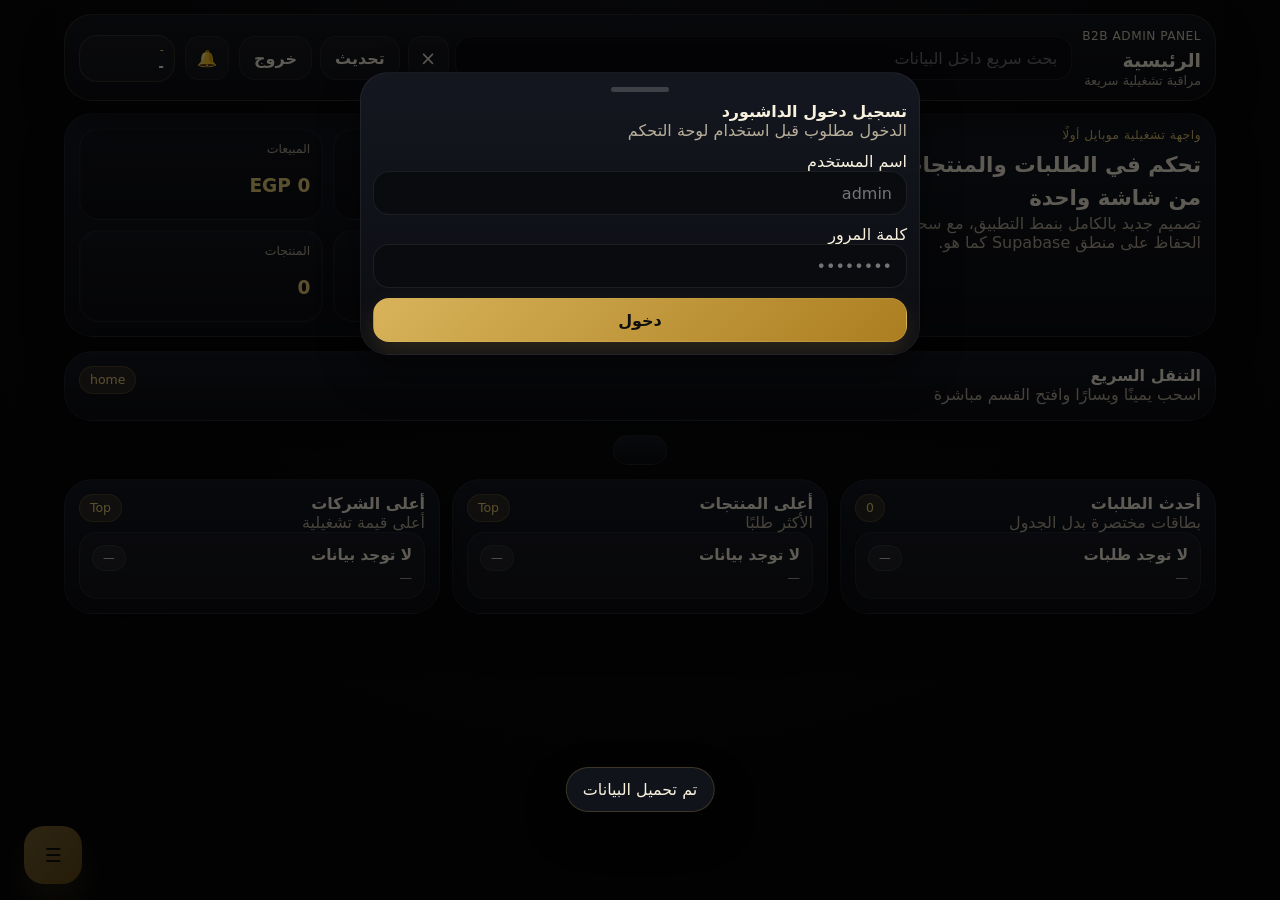
==== commit 9c19a037: "Add files via upload" ====
--- a/dashboard.html
+++ b/dashboard.html
@@ -3,120 +3,126 @@
 <head>
   <meta charset="utf-8" />
   <meta name="viewport" content="width=device-width, initial-scale=1, viewport-fit=cover" />
-  <meta name="theme-color" content="#09090b" />
+  <meta name="theme-color" content="#070708" />
+  <meta name="apple-mobile-web-app-capable" content="yes" />
+  <meta name="apple-mobile-web-app-status-bar-style" content="black-translucent" />
   <title>لوحة التحكم</title>
   <link rel="stylesheet" href="dashboard.css" />
 </head>
 <body>
-  <div class="app-shell">
-    <aside class="sidebar" id="sidebar">
-      <div class="brand">
-        <div class="mark">A</div>
+  <div class="app-shell" id="appShell">
+    <header class="topbar">
+      <div class="topbar__title">
+        <button id="menuBtn" class="icon-btn mobile-only" aria-label="القائمة">☰</button>
         <div>
-          <strong>لوحة التحكم</strong>
-          <small>B2B Admin Panel</small>
-        </div>
-      </div>
-
-      <nav class="nav" id="nav">
-        <button data-sec="home" class="nav-btn active">الرئيسية</button>
-        <button data-sec="orders" class="nav-btn">الطلبات</button>
-        <button data-sec="users" class="nav-btn">المستخدمون</button>
-        <button data-sec="products" class="nav-btn">المنتجات</button>
-        <button data-sec="companies" class="nav-btn">الشركات</button>
-        <button data-sec="reports" class="nav-btn">التقارير</button>
-        <button data-sec="settings" class="nav-btn">الإعدادات</button>
+          <p class="eyebrow">B2B Admin Panel</p>
+          <h1 id="pageTitle">الرئيسية</h1>
+          <p id="pageSub" class="subtle">مراقبة وإدارة كاملة للنظام</p>
+        </div>
+      </div>
+
+      <div class="topbar__tools">
+        <div class="searchbox">
+          <input id="globalSearch" type="search" placeholder="بحث سريع داخل البيانات" />
+          <button id="clearSearch" class="icon-btn clear-btn" aria-label="مسح البحث">×</button>
+        </div>
+        <button id="refreshBtn" class="ghost-btn">تحديث</button>
+        <button id="logoutBtn" class="ghost-btn">خروج</button>
+      </div>
+
+      <div class="topbar__meta">
+        <button id="notifBtn" class="icon-btn" aria-label="التنبيهات">🔔</button>
+        <div class="user-chip">
+          <span class="user-chip__role" id="roleBadge">-</span>
+          <strong id="userBadge">-</strong>
+        </div>
+      </div>
+    </header>
+
+    <main class="main">
+      <section class="hero card">
+        <div class="hero__copy">
+          <p class="eyebrow gold">واجهة تشغيلية موبايل أولًا</p>
+          <h2>تحكم في الطلبات والمنتجات والعملاء والتقارير بسرعة من شاشة واحدة</h2>
+          <p class="subtle">تصميم جديد بالكامل بنمط التطبيق، مع سحب أفقي، بطاقات ذكية، وقوائم سفلية سريعة مع الحفاظ على منطق Supabase كما هو.</p>
+        </div>
+        <div class="stats-grid" id="statsGrid">
+          <article class="mini-stat"><span>إجمالي الطلبات</span><strong id="statOrders">0</strong></article>
+          <article class="mini-stat"><span>المبيعات</span><strong id="statSales">0 EGP</strong></article>
+          <article class="mini-stat"><span>العملاء</span><strong id="statCustomers">0</strong></article>
+          <article class="mini-stat"><span>المنتجات</span><strong id="statProducts">0</strong></article>
+        </div>
+      </section>
+
+      <section class="rail-section card">
+        <div class="section-head">
+          <div>
+            <h3>التنقل السريع</h3>
+            <p class="subtle">اسحب يمينًا ويسارًا وافتح القسم مباشرة</p>
+          </div>
+          <span class="pill" id="sectionPill">home</span>
+        </div>
+        <div class="section-rail" id="quickRail" aria-label="التنقل السريع">
+          <button class="rail-card" data-go="orders"><strong>الطلبات</strong><span>قائمة + حالة</span></button>
+          <button class="rail-card" data-go="users"><strong>العملاء</strong><span>العملاء والمناديب</span></button>
+          <button class="rail-card" data-go="products"><strong>المنتجات</strong><span>أسعار وظهور</span></button>
+          <button class="rail-card" data-go="companies"><strong>الشركات</strong><span>اللوجو والخصم</span></button>
+          <button class="rail-card" data-go="reports"><strong>التقارير</strong><span>مؤشرات وتحليلات</span></button>
+          <button class="rail-card" data-go="settings"><strong>الإعدادات</strong><span>الاتصال والصلاحيات</span></button>
+        </div>
+      </section>
+
+      <nav class="dock card" aria-label="الاختصارات">
+        <button class="dock__item active" data-sec="home"><span>⌂</span><strong>الرئيسية</strong></button>
+        <button class="dock__item" data-sec="orders"><span>↳</span><strong>الطلبات</strong></button>
+        <button class="dock__item" data-sec="reports"><span>◌</span><strong>التقارير</strong></button>
+        <button class="dock__item" data-sec="settings"><span>⚙</span><strong>الإعدادات</strong></button>
       </nav>
 
-      <div class="side-foot">
-        <div class="role-box">
-          <span>الدور الحالي</span>
-          <strong id="roleBadge">-</strong>
-          <small id="userBadge">-</small>
-        </div>
-        <button id="logoutBtn" class="ghost full">تسجيل الخروج</button>
-      </div>
-    </aside>
-
-    <div class="backdrop" id="backdrop"></div>
-
-    <main class="main">
-      <header class="topbar">
-        <div class="top-left">
-          <button id="menuBtn" class="icon mobile">☰</button>
-          <div>
-            <h1 id="pageTitle">الرئيسية</h1>
-            <p id="pageSub">مراقبة وإدارة كاملة للنظام</p>
-          </div>
-        </div>
-        <div class="top-right">
-          <div class="search">
-            <input id="globalSearch" type="search" placeholder="بحث سريع" />
-            <button id="clearSearch" class="mini" title="مسح البحث">×</button>
-          </div>
-          <button id="refreshBtn" class="ghost">تحديث</button>
-        </div>
-      </header>
-
-      <section class="hero">
-        <div>
-          <p class="eyebrow">إدارة تشغيلية مباشرة</p>
-          <h2>تحكم في الطلبات، المستخدمين، المنتجات، والشركات من مكان واحد</h2>
-          <p class="muted">واجهة عربية بالكامل مع قراءة وكتابة مباشرة عبر Supabase REST API، بدون حفظ جلسة دخول في المتصفح.</p>
-        </div>
-        <div class="stats">
-          <div class="stat"><span>إجمالي الطلبات</span><strong id="statOrders">0</strong></div>
-          <div class="stat"><span>إجمالي المبيعات</span><strong id="statSales">0 EGP</strong></div>
-          <div class="stat"><span>عدد العملاء</span><strong id="statCustomers">0</strong></div>
-          <div class="stat"><span>عدد المنتجات</span><strong id="statProducts">0</strong></div>
-        </div>
-      </section>
-
       <section class="section active" data-sec="home">
-        <div class="card rail-card">
-          <div class="head">
-            <div>
-              <h3>اختصارات سريعة</h3>
-              <p class="muted">اسحب أفقيًا وافتح القسم التفصيلي مباشرة</p>
-            </div>
-          </div>
-          <div class="quick-rail" id="quickRail">
-            <button class="quick-card" data-go="orders"><strong>الطلبات</strong><span>عرض وتغيير الحالة</span></button>
-            <button class="quick-card" data-go="users"><strong>المستخدمون</strong><span>العملاء والمناديب</span></button>
-            <button class="quick-card" data-go="products"><strong>المنتجات</strong><span>أسعار وظهور</span></button>
-            <button class="quick-card" data-go="companies"><strong>الشركات</strong><span>الشعارات والخصم</span></button>
-            <button class="quick-card" data-go="reports"><strong>التقارير</strong><span>الـviews الرسمية</span></button>
-          </div>
-        </div>
-
-        <div class="grid3">
-          <div class="card">
-            <div class="head"><h3>أحدث الطلبات</h3><span class="pill" id="latestCount">0</span></div>
-            <div class="table-wrap">
-              <table class="table compact">
-                <thead><tr><th>رقم الطلب</th><th>العميل</th><th>القيمة</th><th>الحالة</th></tr></thead>
-                <tbody id="latestOrders"></tbody>
-              </table>
-            </div>
-          </div>
-          <div class="card">
-            <div class="head"><h3>أعلى المنتجات</h3><span class="pill">Top</span></div>
-            <div id="topProducts" class="list"></div>
-          </div>
-          <div class="card">
-            <div class="head"><h3>أعلى الشركات</h3><span class="pill">Top</span></div>
-            <div id="topCompanies" class="list"></div>
-          </div>
+        <div class="panel-grid">
+          <article class="card panel">
+            <div class="section-head">
+              <div>
+                <h3>أحدث الطلبات</h3>
+                <p class="subtle">بطاقات مختصرة بدل الجدول</p>
+              </div>
+              <span class="pill" id="latestCount">0</span>
+            </div>
+            <div id="latestOrders" class="stack"></div>
+          </article>
+
+          <article class="card panel">
+            <div class="section-head">
+              <div>
+                <h3>أعلى المنتجات</h3>
+                <p class="subtle">الأكثر طلبًا</p>
+              </div>
+              <span class="pill">Top</span>
+            </div>
+            <div id="topProducts" class="stack"></div>
+          </article>
+
+          <article class="card panel">
+            <div class="section-head">
+              <div>
+                <h3>أعلى الشركات</h3>
+                <p class="subtle">أعلى قيمة تشغيلية</p>
+              </div>
+              <span class="pill">Top</span>
+            </div>
+            <div id="topCompanies" class="stack"></div>
+          </article>
         </div>
       </section>
 
       <section class="section" data-sec="orders">
-        <div class="head">
-          <div>
-            <h3>إدارة الطلبات</h3>
-            <p class="muted">عرض التفاصيل وتغيير الحالة</p>
-          </div>
-          <select id="statusFilter">
+        <div class="section-head sticky-head">
+          <div>
+            <h3>الطلبات</h3>
+            <p class="subtle">قراءة سريعة + فتح التفاصيل + تغيير الحالة</p>
+          </div>
+          <select id="statusFilter" class="select-pill">
             <option value="">كل الحالات</option>
             <option value="pending">pending</option>
             <option value="confirmed">confirmed</option>
@@ -127,260 +133,213 @@
             <option value="draft">draft</option>
           </select>
         </div>
-        <div class="card">
-          <div class="table-wrap">
-            <table class="table">
-              <thead>
-                <tr>
-                  <th>رقم الطلب</th>
-                  <th>العميل</th>
-                  <th>الهاتف</th>
-                  <th>القيمة</th>
-                  <th>الحالة</th>
-                  <th>التاريخ</th>
-                  <th>إجراءات</th>
-                </tr>
-              </thead>
-              <tbody id="ordersBody"></tbody>
-            </table>
-          </div>
-        </div>
+        <div id="ordersBody" class="card-grid"></div>
       </section>
 
       <section class="section" data-sec="users">
-        <div class="head">
-          <div>
-            <h3>إدارة المستخدمين</h3>
-            <p class="muted">العملاء والمناديب — التعديل الإداري فقط</p>
-          </div>
-          <div class="tabs">
+        <div class="section-head sticky-head">
+          <div>
+            <h3>المستخدمون</h3>
+            <p class="subtle">العملاء والمناديب في شكل بطاقات</p>
+          </div>
+          <div class="tabs" role="tablist">
             <button class="tab active" data-tab="customers">العملاء</button>
             <button class="tab" data-tab="sales_reps">المناديب</button>
           </div>
         </div>
-
-        <div class="card">
-          <div class="table-wrap">
-            <table class="table">
-              <thead>
-                <tr>
-                  <th>الاسم</th>
-                  <th>الهاتف</th>
-                  <th>العنوان / المنطقة</th>
-                  <th>اللوكيشن</th>
-                  <th>اسم المستخدم</th>
-                  <th>إجراءات</th>
-                </tr>
-              </thead>
-              <tbody id="usersBody"></tbody>
-            </table>
-          </div>
-        </div>
-
-        <div class="card admin-only" data-admin-only="1">
-          <div class="head">
-            <h3>مستخدمو الداشبورد</h3>
-            <button id="addDashUser" class="ghost">إضافة مستخدم</button>
-          </div>
-          <div class="table-wrap">
-            <table class="table compact">
-              <thead>
-                <tr>
-                  <th>اسم المستخدم</th>
-                  <th>الدور</th>
-                  <th>الحالة</th>
-                  <th>إجراءات</th>
-                </tr>
-              </thead>
-              <tbody id="dashUsersBody"></tbody>
-            </table>
-          </div>
-        </div>
+        <div id="usersBody" class="card-grid"></div>
+        <article class="card admin-only panel" data-admin-only="1">
+          <div class="section-head">
+            <div>
+              <h3>مستخدمو الداشبورد</h3>
+              <p class="subtle">إدارة صلاحيات الدخول</p>
+            </div>
+            <button id="addDashUser" class="ghost-btn">إضافة مستخدم</button>
+          </div>
+          <div id="dashUsersBody" class="stack"></div>
+        </article>
       </section>
 
       <section class="section" data-sec="products">
-        <div class="head">
-          <div>
-            <h3>إدارة المنتجات</h3>
-            <p class="muted">تعديل الاسم والسعر والحالة والظهور</p>
-          </div>
-        </div>
-        <div class="card">
-          <div class="table-wrap">
-            <table class="table">
-              <thead>
-                <tr>
-                  <th>المنتج</th>
-                  <th>الشركة</th>
-                  <th>سعر الكرتون</th>
-                  <th>سعر القطعة</th>
-                  <th>الحالة</th>
-                  <th>الظهور</th>
-                  <th>إجراءات</th>
-                </tr>
-              </thead>
-              <tbody id="productsBody"></tbody>
-            </table>
-          </div>
-        </div>
+        <div class="section-head sticky-head">
+          <div>
+            <h3>المنتجات</h3>
+            <p class="subtle">اسم المنتج، السعر، الحالة، والظهور</p>
+          </div>
+        </div>
+        <div id="productsBody" class="card-grid"></div>
       </section>
 
       <section class="section" data-sec="companies">
-        <div class="head">
-          <div>
-            <h3>إدارة الشركات</h3>
-            <p class="muted">تعديل الاسم واللوجو والظهور</p>
-          </div>
-        </div>
-        <div class="card">
-          <div class="table-wrap">
-            <table class="table">
-              <thead>
-                <tr>
-                  <th>الشركة</th>
-                  <th>اللوجو</th>
-                  <th>الظهور</th>
-                  <th>الخصم</th>
-                  <th>إجراءات</th>
-                </tr>
-              </thead>
-              <tbody id="companiesBody"></tbody>
-            </table>
-          </div>
-        </div>
+        <div class="section-head sticky-head">
+          <div>
+            <h3>الشركات</h3>
+            <p class="subtle">اللوجو والظهور والخصم</p>
+          </div>
+        </div>
+        <div id="companiesBody" class="card-grid"></div>
       </section>
 
       <section class="section" data-sec="reports">
-        <div class="head">
-          <div>
-            <h3>التقارير والتحليلات</h3>
-            <p class="muted">الاعتماد على الـviews الرسمية فقط</p>
-          </div>
-          <div class="filters">
-            <input id="startDate" type="date" />
-            <input id="endDate" type="date" />
-            <button id="applyFilter" class="ghost">تطبيق</button>
-          </div>
-        </div>
-
-        <div class="grid2">
-          <div class="card">
-            <div class="head"><h3>المبيعات حسب التاريخ</h3><span class="pill" id="salesRange">0 EGP</span></div>
-            <div id="dailySales" class="list"></div>
-          </div>
-          <div class="card">
-            <div class="head"><h3>الطلبات حسب الحالة</h3><span class="pill" id="statusTotal">0</span></div>
-            <div id="statusBreakdown" class="list"></div>
-          </div>
-          <div class="card">
-            <div class="head"><h3>أعلى العملاء</h3><span class="pill">Top</span></div>
-            <div id="topCustomers" class="list"></div>
-          </div>
-          <div class="card">
-            <div class="head"><h3>أداء المناديب</h3><span class="pill">Top</span></div>
-            <div id="repPerformance" class="list"></div>
-          </div>
+        <div class="section-head sticky-head">
+          <div>
+            <h3>التقارير</h3>
+            <p class="subtle">اعتماد على الـviews الرسمية</p>
+          </div>
+          <span class="pill" id="statusTotal">0</span>
+        </div>
+
+        <div class="filter-row card">
+          <input id="startDate" type="date" class="select-pill" />
+          <input id="endDate" type="date" class="select-pill" />
+          <button id="applyFilter" class="primary-btn">تطبيق</button>
+        </div>
+
+        <div class="panel-grid two-up">
+          <article class="card panel">
+            <div class="section-head"><h3>المبيعات حسب التاريخ</h3><span class="pill" id="salesRange">0 EGP</span></div>
+            <div id="dailySales" class="stack"></div>
+          </article>
+          <article class="card panel">
+            <div class="section-head"><h3>الطلبات حسب الحالة</h3><span class="pill">Status</span></div>
+            <div id="statusBreakdown" class="stack"></div>
+          </article>
+          <article class="card panel">
+            <div class="section-head"><h3>أعلى العملاء</h3><span class="pill">Top</span></div>
+            <div id="topCustomers" class="stack"></div>
+          </article>
+          <article class="card panel rep-panel">
+            <div class="section-head">
+              <div>
+                <h3>تقارير المناديب</h3>
+                <p class="subtle">اضغط على أي مندوب لفتح التفاصيل</p>
+              </div>
+              <span class="pill">Reps</span>
+            </div>
+            <div id="repPerformance" class="stack"></div>
+          </article>
         </div>
       </section>
 
       <section class="section" data-sec="settings">
-        <div class="head">
+        <div class="section-head sticky-head">
           <div>
             <h3>الإعدادات</h3>
-            <p class="muted">التحكم المحلي والاتصال</p>
-          </div>
-        </div>
-        <div class="grid2">
-          <div class="card">
-            <div class="head"><h3>رقم واتساب الدعم</h3></div>
-            <div class="field">
+            <p class="subtle">الاتصال والتحكم المحلي</p>
+          </div>
+        </div>
+        <div class="panel-grid two-up">
+          <article class="card panel">
+            <div class="section-head"><h3>رقم واتساب الدعم</h3></div>
+            <label class="field">
               <span>الرقم</span>
               <input id="waInput" type="text" placeholder="2015..." />
-            </div>
-            <div class="actions">
-              <button id="saveWa" class="primary">حفظ</button>
-            </div>
-          </div>
-          <div class="card">
-            <div class="head"><h3>الصلاحيات</h3></div>
-            <div class="list">
-              <div class="row"><strong>admin</strong><span>تحكم كامل</span></div>
-              <div class="row"><strong>manager</strong><span>الطلبات + التقارير</span></div>
-              <div class="row"><strong>viewer</strong><span>عرض تقارير فقط</span></div>
-            </div>
-          </div>
+            </label>
+            <button id="saveWa" class="primary-btn">حفظ</button>
+          </article>
+          <article class="card panel">
+            <div class="section-head"><h3>الصلاحيات</h3></div>
+            <div class="stack">
+              <div class="row-item"><strong>admin</strong><span>تحكم كامل</span></div>
+              <div class="row-item"><strong>manager</strong><span>الطلبات + التقارير</span></div>
+              <div class="row-item"><strong>viewer</strong><span>تقارير فقط</span></div>
+            </div>
+          </article>
         </div>
       </section>
     </main>
+
+    <button id="menuFab" class="fab" aria-label="فتح القائمة">☰</button>
   </div>
 
-  <div class="overlay hidden" id="loginModal">
-    <div class="modal">
-      <div class="modal-head">
-        <div>
-          <h3>تسجيل دخول الداشبورد</h3>
-          <p class="muted">مطلوب تسجيل الدخول في كل مرة</p>
-        </div>
-      </div>
+  <div class="sheet-backdrop hidden" id="menuSheetBackdrop" data-close="menuSheet"></div>
+  <aside class="sheet hidden" id="menuSheet" aria-label="القائمة السفلية">
+    <div class="sheet__handle"></div>
+    <div class="sheet__head">
+      <div>
+        <strong>التنقل السريع</strong>
+        <p class="subtle">اختر القسم مباشرة</p>
+      </div>
+      <button class="icon-btn" data-close="menuSheet">×</button>
+    </div>
+    <div class="sheet__list">
+      <button class="sheet-link" data-sec="home">الرئيسية</button>
+      <button class="sheet-link" data-sec="orders">الطلبات</button>
+      <button class="sheet-link" data-sec="users">المستخدمون</button>
+      <button class="sheet-link" data-sec="products">المنتجات</button>
+      <button class="sheet-link" data-sec="companies">الشركات</button>
+      <button class="sheet-link" data-sec="reports">التقارير</button>
+      <button class="sheet-link" data-sec="settings">الإعدادات</button>
+    </div>
+  </aside>
+
+  <div class="sheet-backdrop hidden" id="loginModalBackdrop"></div>
+  <section class="sheet sheet--login hidden" id="loginModal" aria-label="تسجيل الدخول">
+    <div class="sheet__handle"></div>
+    <div class="sheet__head">
+      <div>
+        <strong>تسجيل دخول الداشبورد</strong>
+        <p class="subtle">الدخول مطلوب قبل استخدام لوحة التحكم</p>
+      </div>
+    </div>
+    <div class="form-stack">
       <label class="field"><span>اسم المستخدم</span><input id="loginUser" type="text" placeholder="admin" /></label>
       <label class="field"><span>كلمة المرور</span><input id="loginPass" type="password" placeholder="••••••••" /></label>
-      <button id="loginBtn" class="primary full">دخول</button>
-      <div class="hint">
-        <div>admin / Aa2020</div>
-      </div>
-    </div>
-  </div>
-
-  <div class="overlay hidden" id="editModal">
-    <div class="modal wide">
-      <div class="modal-head">
-        <div>
-          <h3 id="editTitle">تعديل</h3>
-          <p id="editSub" class="muted">—</p>
-        </div>
-        <button class="icon" data-close="editModal">×</button>
-      </div>
-      <form id="editForm" class="form"></form>
-      <div class="actions right">
-        <button class="ghost" data-close="editModal" type="button">إلغاء</button>
-        <button id="saveEdit" class="primary" type="button">حفظ</button>
-      </div>
-    </div>
-  </div>
-
-  <div class="overlay hidden" id="detailsModal">
-    <div class="modal wide">
-      <div class="modal-head">
-        <div>
-          <h3 id="detailsTitle">تفاصيل</h3>
-          <p id="detailsSub" class="muted">—</p>
-        </div>
-        <button class="icon" data-close="detailsModal">×</button>
-      </div>
-      <div id="detailsBody"></div>
-    </div>
-  </div>
-
-  <div class="overlay hidden" id="dashUserModal">
-    <div class="modal">
-      <div class="modal-head">
-        <div>
-          <h3>إضافة مستخدم داشبورد</h3>
-          <p class="muted">يتم تخزينه محليًا في dashboard_users</p>
-        </div>
-        <button class="icon" data-close="dashUserModal">×</button>
-      </div>
-      <form id="dashUserForm" class="form">
-        <label class="field"><span>اسم المستخدم</span><input name="username" required /></label>
-        <label class="field"><span>الدور</span><select name="role"><option value="viewer">viewer</option><option value="manager">manager</option><option value="admin">admin</option></select></label>
-        <label class="field"><span>الباسورد</span><input name="password" type="password" required /></label>
-      </form>
-      <div class="actions right">
-        <button class="ghost" data-close="dashUserModal" type="button">إلغاء</button>
-        <button id="createDashUser" class="primary" type="button">إنشاء</button>
-      </div>
-    </div>
-  </div>
+      <button id="loginBtn" class="primary-btn full">دخول</button>
+    </div>
+  </section>
+
+  <div class="sheet-backdrop hidden" id="detailsModalBackdrop"></div>
+  <section class="sheet sheet--details hidden" id="detailsModal" aria-label="التفاصيل">
+    <div class="sheet__handle"></div>
+    <div class="sheet__head">
+      <div>
+        <strong id="detailsTitle">التفاصيل</strong>
+        <p id="detailsSub" class="subtle">-</p>
+      </div>
+      <button class="icon-btn" data-close="detailsModal">×</button>
+    </div>
+    <div id="detailsBody" class="details-body"></div>
+  </section>
+
+  <div class="sheet-backdrop hidden" id="editModalBackdrop"></div>
+  <section class="sheet sheet--edit hidden" id="editModal" aria-label="التعديل">
+    <div class="sheet__handle"></div>
+    <div class="sheet__head">
+      <div>
+        <strong id="editTitle">التعديل</strong>
+        <p id="editSub" class="subtle">-</p>
+      </div>
+      <button class="icon-btn" data-close="editModal">×</button>
+    </div>
+    <form id="editForm" class="form-stack"></form>
+    <button id="saveEdit" class="primary-btn full">حفظ</button>
+  </section>
+
+  <div class="sheet-backdrop hidden" id="dashUserModalBackdrop"></div>
+  <section class="sheet sheet--edit hidden" id="dashUserModal" aria-label="إضافة مستخدم">
+    <div class="sheet__handle"></div>
+    <div class="sheet__head">
+      <div>
+        <strong>إضافة مستخدم</strong>
+        <p class="subtle">إنشاء حساب جديد للدخول</p>
+      </div>
+      <button class="icon-btn" data-close="dashUserModal">×</button>
+    </div>
+    <form id="dashUserForm" class="form-stack">
+      <label class="field"><span>اسم المستخدم</span><input name="username" type="text" /></label>
+      <label class="field"><span>كلمة المرور</span><input name="password" type="text" /></label>
+      <label class="field">
+        <span>الدور</span>
+        <select name="role">
+          <option value="viewer">viewer</option>
+          <option value="manager">manager</option>
+          <option value="admin">admin</option>
+        </select>
+      </label>
+      <button id="createDashUser" class="primary-btn full" type="button">إضافة</button>
+    </form>
+  </section>
 
   <div id="toast" class="toast hidden"></div>
   <script src="dashboard.js"></script>
--- a/dashboard.css
+++ b/dashboard.css
@@ -1,96 +1,134 @@
 :root{
-  --bg:#070708;--panel:#111218;--panel2:#151821;--line:rgba(216,179,90,.16);--text:#f8f1de;--muted:#b8af9b;--gold:#d8b35a;--gold2:#f0d27a;--shadow:0 18px 40px rgba(0,0,0,.45);--radius:22px;--sidebar:300px;
+  --bg:#070708;
+  --bg2:#0b0c10;
+  --panel:#11131a;
+  --panel2:#151821;
+  --line:rgba(216,179,90,.16);
+  --line2:rgba(255,255,255,.06);
+  --text:#f8f1de;
+  --muted:#b8af9b;
+  --gold:#d8b35a;
+  --gold2:#f0d27a;
+  --gold3:#8f6a1a;
+  --shadow:0 18px 40px rgba(0,0,0,.45);
+  --radius:22px;
+  --radius-lg:28px;
+  --safe-top:env(safe-area-inset-top, 0px);
+  --safe-bottom:env(safe-area-inset-bottom, 0px);
 }
 *{box-sizing:border-box}
-html,body{margin:0;padding:0;background:radial-gradient(circle at top,#11131a 0,#070708 60%,#050506 100%);color:var(--text);font-family:system-ui,-apple-system,BlinkMacSystemFont,"Segoe UI",Tahoma,Arial,sans-serif}
-body{direction:rtl;overflow-x:hidden}
+html,body{margin:0;padding:0;min-height:100%;background:radial-gradient(circle at top,#12131a 0,#070708 55%,#050506 100%);color:var(--text);font-family:system-ui,-apple-system,BlinkMacSystemFont,"Segoe UI",Tahoma,Arial,sans-serif;overflow-x:hidden}
+body{direction:rtl;touch-action:pan-y}
 button,input,select{font:inherit}
-button{cursor:pointer}
-.app-shell{min-height:100vh}
-.sidebar{position:fixed;inset:0 auto 0 0;width:var(--sidebar);z-index:30;background:linear-gradient(180deg,rgba(15,16,22,.98),rgba(10,11,15,.98));border-left:1px solid var(--line);box-shadow:var(--shadow);padding:18px;display:flex;flex-direction:column;gap:18px}
-.brand,.role-box,.card,.modal,.topbar{border:1px solid var(--line);background:linear-gradient(180deg,rgba(21,24,33,.95),rgba(13,14,18,.95))}
-.brand{border-radius:24px;padding:14px;display:flex;align-items:center;gap:12px}
-.mark{width:48px;height:48px;border-radius:16px;display:grid;place-items:center;background:linear-gradient(135deg,var(--gold),#8a6212);color:#111;font-weight:900;box-shadow:0 10px 28px rgba(216,179,90,.24)}
-.brand small{display:block;color:var(--muted)}
-.nav{display:grid;gap:10px}
-.nav-btn,.ghost,.primary,.mini,.icon,.tab,.quick-card{min-height:44px;border-radius:16px;border:1px solid var(--line);background:rgba(255,255,255,.02);color:var(--text);padding:0 14px;display:inline-flex;align-items:center;justify-content:center;gap:8px}
-.nav-btn{justify-content:flex-start;font-weight:700}
-.nav-btn.active,.tab.active{background:linear-gradient(135deg,rgba(216,179,90,.2),rgba(255,255,255,.04));border-color:rgba(216,179,90,.32);box-shadow:0 8px 20px rgba(216,179,90,.12)}
-.side-foot{margin-top:auto;display:grid;gap:12px}
-.role-box{border-radius:22px;padding:14px;display:grid;gap:8px}
-.role-box span,.muted{color:var(--muted)}
-.main{margin-right:var(--sidebar);padding:18px;min-height:100vh}
-.topbar{position:sticky;top:14px;z-index:20;border-radius:24px;padding:14px 16px;box-shadow:var(--shadow);display:flex;align-items:center;justify-content:space-between;gap:14px}
-.top-left{display:flex;align-items:center;gap:14px}
-.top-left h1,.hero h2,.head h3{margin:0}
-.top-left p{margin:4px 0 0;color:var(--muted);font-size:.82rem}
-.top-right{display:flex;align-items:center;gap:10px;flex-wrap:wrap;justify-content:flex-end}
-.search{display:flex;align-items:center;gap:8px;min-width:min(100%,360px)}
-.search input,.field input,.field select,input[type="date"]{width:100%;min-height:44px;border-radius:16px;border:1px solid var(--line);background:#0a0b0f;color:var(--text);padding:0 14px;outline:none}
-.search input:focus,.field input:focus,.field select:focus,input[type="date"]:focus{border-color:rgba(216,179,90,.55);box-shadow:0 0 0 3px rgba(216,179,90,.08)}
-.icon,.mini{width:44px;padding:0}
-.hero{margin-top:18px;border:1px solid var(--line);background:linear-gradient(180deg,rgba(20,22,29,.92),rgba(11,12,16,.92));border-radius:var(--radius);box-shadow:var(--shadow);padding:20px;display:grid;gap:18px;grid-template-columns:1.2fr 1fr}
-.eyebrow{margin:0 0 8px;color:var(--gold2);font-size:.84rem}
-.hero h2{font-size:1.5rem;line-height:1.55}
-.stats{display:grid;grid-template-columns:repeat(2,minmax(0,1fr));gap:12px}
-.stat,.card{background:linear-gradient(180deg,rgba(20,22,29,.94),rgba(12,13,18,.94));border:1px solid var(--line);box-shadow:var(--shadow)}
-.stat{border-radius:22px;padding:14px;display:grid;gap:10px;min-height:100px}
-.stat span{color:var(--muted);font-size:.8rem}
-.stat strong{font-size:1.25rem;color:var(--gold2)}
-.section{display:none;margin-top:18px}
-.section.active{display:block}
-.grid2,.grid3{display:grid;gap:14px}
-.grid2{grid-template-columns:repeat(2,minmax(0,1fr))}
-.grid3{grid-template-columns:repeat(3,minmax(0,1fr))}
-.card{border-radius:24px;padding:16px}
-.head{display:flex;justify-content:space-between;align-items:flex-start;gap:12px;margin-bottom:12px;flex-wrap:wrap}
-.pill{display:inline-flex;align-items:center;justify-content:center;min-height:30px;padding:0 10px;border-radius:999px;background:rgba(216,179,90,.12);border:1px solid rgba(216,179,90,.2);color:var(--gold2);font-size:.78rem}
-.table-wrap{overflow:auto;border-radius:18px;border:1px solid rgba(255,255,255,.08)}
-.table{width:100%;border-collapse:collapse;min-width:820px;background:rgba(255,255,255,.02)}
-.table.compact{min-width:100%}
-.table th,.table td{padding:12px 14px;border-bottom:1px solid rgba(255,255,255,.06);text-align:right;vertical-align:middle}
-.table th{font-size:.8rem;color:var(--muted);font-weight:700;background:rgba(255,255,255,.02)}
-.actions,.filters,.tabs{display:flex;align-items:center;gap:8px;flex-wrap:wrap}
-.tabs{justify-content:flex-start}
-.tab,.ghost,.primary{font-weight:800}
-.primary{background:linear-gradient(135deg,var(--gold),#ab7e20);color:#111;border-color:rgba(216,179,90,.28)}
-.ghost{background:rgba(255,255,255,.03)}
-.full{width:100%}
-.list{display:grid;gap:10px}
-.row,.item{padding:12px 14px;border-radius:18px;border:1px solid rgba(255,255,255,.06);background:rgba(255,255,255,.03);display:flex;align-items:center;justify-content:space-between;gap:10px}
-.row strong,.item strong{font-size:.95rem}
-.row span,.item span{color:var(--muted);font-size:.82rem}
-.progress{width:100%;height:10px;background:rgba(255,255,255,.04);border-radius:999px;overflow:hidden;margin-top:8px}
-.progress span{display:block;height:100%;background:linear-gradient(90deg,var(--gold),var(--gold2))}
-.overlay{position:fixed;inset:0;background:rgba(0,0,0,.7);z-index:100;display:grid;place-items:center;padding:16px}
-.modal{width:min(900px,100%);border-radius:26px;padding:16px}
-.modal.wide{width:min(1080px,100%)}
-.modal-head{display:flex;align-items:flex-start;justify-content:space-between;gap:12px;margin-bottom:14px}
-.form{display:grid;gap:12px}
-.field{display:grid;gap:7px}
-.field span{font-size:.8rem;color:var(--muted)}
-.toast{position:fixed;bottom:18px;left:50%;transform:translateX(-50%);z-index:120;max-width:min(90vw,560px);padding:12px 16px;border-radius:999px;background:#10131a;border:1px solid rgba(216,179,90,.22);box-shadow:var(--shadow);text-align:center}
+button{cursor:pointer;border:0}
+img{max-width:100%;display:block}
 .hidden{display:none !important}
-.backdrop{display:none}
-.mobile{display:none}
-.admin-only[data-admin-only="1"]{display:block}
-.company-thumb{width:44px;height:44px;border-radius:12px;object-fit:cover;background:#111}
-.hint{border:1px dashed rgba(216,179,90,.24);border-radius:18px;padding:12px;color:var(--muted);display:grid;gap:6px;font-size:.85rem}
-.rail-card{padding-bottom:12px}
-.quick-rail{display:flex;gap:12px;overflow-x:auto;padding-bottom:6px;scroll-snap-type:x proximity}
-.quick-card{min-width:170px;height:98px;flex:0 0 auto;align-items:flex-start;justify-content:space-between;padding:14px 16px;text-align:right;scroll-snap-align:start;background:linear-gradient(180deg,rgba(255,255,255,.04),rgba(255,255,255,.02));border-color:rgba(216,179,90,.18)}
-.quick-card strong{font-size:1rem}
-.quick-card span{color:var(--muted);font-size:.82rem;display:block;margin-top:6px}
-.status{display:inline-flex;align-items:center;justify-content:center;min-height:28px;padding:0 10px;border-radius:999px;font-size:.78rem;border:1px solid transparent}
-.status.good{background:rgba(0,170,94,.12);border-color:rgba(0,170,94,.25);color:#8ef0bc}
-.status.warn{background:rgba(216,179,90,.12);border-color:rgba(216,179,90,.25);color:var(--gold2)}
-.status.bad{background:rgba(255,88,88,.12);border-color:rgba(255,88,88,.22);color:#ffb7b7}
-.blocked{opacity:.45;filter:grayscale(.3)}
-.blocked .card,.blocked .table-wrap{pointer-events:none}
-@media (max-width:1100px){.hero,.grid2,.grid3{grid-template-columns:1fr}}
-@media (max-width:900px){
-  .mobile{display:inline-flex}.main{margin-right:0;padding:14px}.sidebar{transform:translateX(100%);transition:transform .2s ease;width:min(88vw,320px)}body.sidebar-open .sidebar{transform:translateX(0)}.backdrop{position:fixed;inset:0;background:rgba(0,0,0,.55);z-index:25;display:block;opacity:0;pointer-events:none;transition:opacity .2s ease}body.sidebar-open .backdrop{opacity:1;pointer-events:auto}
+.subtle{color:var(--muted);margin:0}
+.eyebrow{margin:0 0 6px;font-size:.76rem;letter-spacing:.04em;text-transform:uppercase;color:#d7cfb9}
+.eyebrow.gold{color:var(--gold2)}
+.pill{display:inline-flex;align-items:center;justify-content:center;min-height:28px;padding:0 10px;border-radius:999px;background:rgba(216,179,90,.12);border:1px solid rgba(216,179,90,.2);color:var(--gold2);font-size:.78rem;white-space:nowrap}
+.app-shell{min-height:100vh;padding:10px 10px calc(92px + var(--safe-bottom))}
+.topbar{position:sticky;top:10px;z-index:30;display:flex;flex-direction:column;align-items:stretch;gap:10px;padding:14px 14px 12px;border:1px solid var(--line);border-radius:var(--radius-lg);background:linear-gradient(180deg,rgba(20,22,29,.96),rgba(12,13,18,.96));box-shadow:var(--shadow);backdrop-filter:blur(16px)}
+.topbar__title{display:flex;align-items:flex-start;gap:12px;min-width:0;justify-content:space-between}
+.topbar__title h1{margin:0;font-size:1.18rem;line-height:1.25;white-space:nowrap;overflow:hidden;text-overflow:ellipsis;max-width:62vw}
+.topbar__title .subtle{font-size:.8rem;white-space:nowrap;overflow:hidden;text-overflow:ellipsis;max-width:70vw}
+.topbar__meta{display:flex;align-items:center;gap:10px;flex-shrink:0}
+.topbar__tools{display:flex;align-items:center;gap:8px;flex:1;justify-content:flex-end;min-width:0}
+.searchbox{display:flex;align-items:center;gap:6px;min-width:min(100%,320px);flex:1}
+.searchbox input{width:100%;min-width:0}
+.clear-btn{font-size:1.2rem;line-height:1}
+.user-chip{display:grid;gap:2px;text-align:right;padding:7px 10px;border-radius:18px;border:1px solid var(--line);background:rgba(255,255,255,.03);min-width:96px}
+.user-chip__role{font-size:.72rem;color:var(--gold2);text-transform:uppercase}
+.user-chip strong{font-size:.86rem;line-height:1.1;white-space:nowrap;overflow:hidden;text-overflow:ellipsis}
+.icon-btn,.ghost-btn,.primary-btn,.dock__item,.rail-card,.sheet-link,.tab,.mini-stat,.row-item,.card,.sheet{border:1px solid var(--line2);background:linear-gradient(180deg,rgba(21,24,33,.96),rgba(12,13,18,.96));color:var(--text)}
+.icon-btn,.ghost-btn,.primary-btn,.dock__item,.sheet-link,.tab{min-height:44px;border-radius:16px;padding:0 14px;display:inline-flex;align-items:center;justify-content:center;gap:8px}
+.icon-btn{width:44px;padding:0;border-radius:14px;background:rgba(255,255,255,.03)}
+.ghost-btn{background:rgba(255,255,255,.03);font-weight:800}
+.primary-btn{background:linear-gradient(135deg,var(--gold),#ab7e20);color:#101010;border-color:rgba(216,179,90,.28);font-weight:900;box-shadow:0 12px 28px rgba(216,179,90,.16)}
+.primary-btn.full,.ghost-btn.full{width:100%}
+.main{display:grid;gap:12px;margin-top:12px}
+.card{border-radius:var(--radius-lg);box-shadow:var(--shadow);padding:14px;overflow:hidden}
+.hero{display:grid;gap:14px}
+.hero__copy h2{margin:0;font-size:1.34rem;line-height:1.55}
+.stats-grid{display:grid;grid-template-columns:repeat(2,minmax(0,1fr));gap:10px}
+.mini-stat{border-radius:20px;padding:12px 12px 10px;display:grid;gap:8px;min-height:92px;background:linear-gradient(180deg,rgba(20,22,29,.96),rgba(12,13,18,.96));box-shadow:inset 0 0 0 1px rgba(255,255,255,.02)}
+.mini-stat span{font-size:.78rem;color:var(--muted)}
+.mini-stat strong{font-size:1.16rem;color:var(--gold2);line-height:1.2}
+.section{display:none}
+.section.active{display:grid;gap:12px}
+.section-head{display:flex;align-items:flex-start;justify-content:space-between;gap:10px}
+.section-head h3{margin:0;font-size:1rem}
+.sticky-head{position:sticky;top:74px;z-index:18;padding:12px 14px;border-radius:20px;background:linear-gradient(180deg,rgba(15,16,22,.95),rgba(10,11,15,.95));border:1px solid var(--line);box-shadow:var(--shadow);backdrop-filter:blur(16px)}
+.rail-section{padding-bottom:12px}
+.section-rail{display:flex;gap:12px;overflow-x:auto;padding-bottom:4px;scroll-snap-type:x mandatory;-webkit-overflow-scrolling:touch;touch-action:pan-x}
+.section-rail::-webkit-scrollbar{height:0}
+.rail-card{min-width:160px;flex:0 0 auto;border-radius:20px;scroll-snap-align:start;padding:14px 16px;text-align:right;display:grid;gap:6px;align-content:space-between;min-height:98px;background:linear-gradient(180deg,rgba(255,255,255,.05),rgba(255,255,255,.02));border-color:rgba(216,179,90,.18);box-shadow:inset 0 0 0 1px rgba(255,255,255,.02)}
+.rail-card strong{font-size:1rem}
+.rail-card span{font-size:.8rem;color:var(--muted)}
+.dock{display:grid;grid-template-columns:repeat(4,minmax(0,1fr));gap:8px}
+.dock__item{flex-direction:column;padding:10px 8px;gap:4px;font-weight:800;background:rgba(255,255,255,.03)}
+.dock__item span{font-size:1rem;line-height:1}
+.dock__item strong{font-size:.75rem;color:var(--muted)}
+.dock__item.active{background:linear-gradient(135deg,rgba(216,179,90,.2),rgba(255,255,255,.04));border-color:rgba(216,179,90,.32);box-shadow:0 8px 20px rgba(216,179,90,.12)}
+.panel-grid{display:grid;gap:12px}
+.stack{display:grid;gap:10px}
+.card-grid{display:grid;gap:10px}
+.panel{padding:14px}
+.item-card,.order-card,.user-card,.product-card,.company-card,.rep-card,.dash-user-card,.row-item{border-radius:18px;border:1px solid rgba(255,255,255,.06);background:rgba(255,255,255,.03);padding:12px;display:grid;gap:10px}
+.item-head{display:flex;align-items:flex-start;justify-content:space-between;gap:10px}
+.item-title{display:grid;gap:4px;min-width:0}
+.item-title strong{font-size:.95rem;line-height:1.35}
+.item-title span,.meta-line{font-size:.79rem;color:var(--muted);line-height:1.35}
+.badge-row{display:flex;flex-wrap:wrap;gap:6px}
+.badge{display:inline-flex;align-items:center;justify-content:center;min-height:26px;padding:0 10px;border-radius:999px;font-size:.74rem;border:1px solid transparent;white-space:nowrap}
+.badge.good{background:rgba(0,170,94,.12);border-color:rgba(0,170,94,.25);color:#8ef0bc}
+.badge.warn{background:rgba(216,179,90,.12);border-color:rgba(216,179,90,.25);color:var(--gold2)}
+.badge.bad{background:rgba(255,88,88,.12);border-color:rgba(255,88,88,.22);color:#ffb7b7}
+.badge.neutral{background:rgba(255,255,255,.05);border-color:rgba(255,255,255,.08);color:#ddd}
+.order-card .meta-grid,.user-card .meta-grid,.product-card .meta-grid,.company-card .meta-grid,.rep-card .meta-grid{display:grid;grid-template-columns:repeat(2,minmax(0,1fr));gap:8px}
+.meta-box{padding:10px;border-radius:14px;background:rgba(255,255,255,.025);border:1px solid rgba(255,255,255,.05);min-width:0}
+.meta-box span{display:block;font-size:.72rem;color:var(--muted);margin-bottom:4px}
+.meta-box strong{font-size:.88rem;line-height:1.25;word-break:break-word}
+.progress{height:9px;border-radius:999px;background:rgba(255,255,255,.05);overflow:hidden}
+.progress span{display:block;height:100%;background:linear-gradient(90deg,var(--gold),var(--gold2));border-radius:inherit}
+.actions{display:flex;flex-wrap:wrap;gap:8px}
+.select-pill,input[type="date"],input[type="search"],input[type="text"],input[type="password"],select{width:100%;min-height:44px;border-radius:16px;border:1px solid rgba(255,255,255,.08);background:#0a0b0f;color:var(--text);padding:0 14px;outline:none}
+.select-pill,input[type="date"]{min-width:0}
+input:focus,select:focus{border-color:rgba(216,179,90,.55);box-shadow:0 0 0 3px rgba(216,179,90,.08)}
+.filter-row{display:grid;grid-template-columns:1fr 1fr auto;gap:10px;align-items:center}
+.tabs{display:flex;gap:8px;overflow-x:auto;max-width:100%}
+.tab{background:rgba(255,255,255,.03);font-weight:900;white-space:nowrap}
+.tab.active{background:linear-gradient(135deg,rgba(216,179,90,.2),rgba(255,255,255,.04));border-color:rgba(216,179,90,.32);box-shadow:0 8px 20px rgba(216,179,90,.12)}
+.sheet-backdrop{position:fixed;inset:0;background:rgba(0,0,0,.62);z-index:70}
+.sheet{position:fixed;left:10px;right:10px;bottom:10px;z-index:80;max-height:min(86vh,760px);border-radius:28px;padding:12px;overflow:auto;box-shadow:var(--shadow);backdrop-filter:blur(16px)}
+.sheet__handle{width:58px;height:5px;border-radius:999px;background:rgba(255,255,255,.18);margin:2px auto 10px}
+.sheet__head{display:flex;align-items:flex-start;justify-content:space-between;gap:10px;margin-bottom:12px}
+.sheet__head strong{font-size:1rem}
+.sheet__list{display:grid;gap:8px}
+.sheet-link{width:100%;justify-content:flex-start;background:rgba(255,255,255,.03);font-weight:900}
+.sheet--login{top:72px;bottom:auto}
+.details-body,.form-stack{display:grid;gap:10px}
+.fab{position:fixed;bottom:calc(16px + var(--safe-bottom));left:16px;z-index:50;width:58px;height:58px;border-radius:20px;background:linear-gradient(135deg,var(--gold),#ab7e20);color:#101010;font-size:1.2rem;font-weight:900;box-shadow:0 20px 32px rgba(216,179,90,.24)}
+.toast{position:fixed;bottom:calc(88px + var(--safe-bottom));left:50%;transform:translateX(-50%);z-index:90;max-width:min(90vw,560px);padding:12px 16px;border-radius:999px;background:#10131a;border:1px solid rgba(216,179,90,.22);box-shadow:var(--shadow);text-align:center}
+.admin-only{display:none}
+body.admin .admin-only{display:block}
+body.locked .main{filter:blur(.2px);pointer-events:none;user-select:none}
+body.locked .fab{pointer-events:none;opacity:.55}
+@media (min-width: 760px){
+  .app-shell{max-width:1180px;margin:0 auto;padding:14px 14px calc(24px + var(--safe-bottom))}
+  .topbar{top:14px;flex-direction:row;align-items:center}
+  .main{gap:14px}
+  .hero{grid-template-columns:1.1fr .9fr;align-items:stretch}
+  .panel-grid.two-up{grid-template-columns:repeat(2,minmax(0,1fr))}
+  .panel-grid{grid-template-columns:repeat(3,minmax(0,1fr))}
+  .card-grid{grid-template-columns:repeat(2,minmax(0,1fr))}
+  .dock{grid-template-columns:repeat(4,minmax(0,1fr));max-width:420px;margin-inline:auto}
+  .fab{left:24px}
+  .sheet{left:50%;right:auto;transform:translateX(-50%);width:min(560px,calc(100vw - 28px))}
 }
-@media (max-width:640px){
-  .topbar,.head,.actions{flex-direction:column;align-items:stretch}.search{min-width:0;width:100%}.table{min-width:900px}.hero{padding:16px}.hero h2{font-size:1.25rem}.quick-card{min-width:150px}
+@media (min-width: 1024px){
+  .card-grid{grid-template-columns:repeat(3,minmax(0,1fr))}
+  .panel-grid{grid-template-columns:repeat(3,minmax(0,1fr))}
 }
+.mobile-only{display:inline-flex}
+@media (min-width: 760px){.mobile-only{display:none}}
